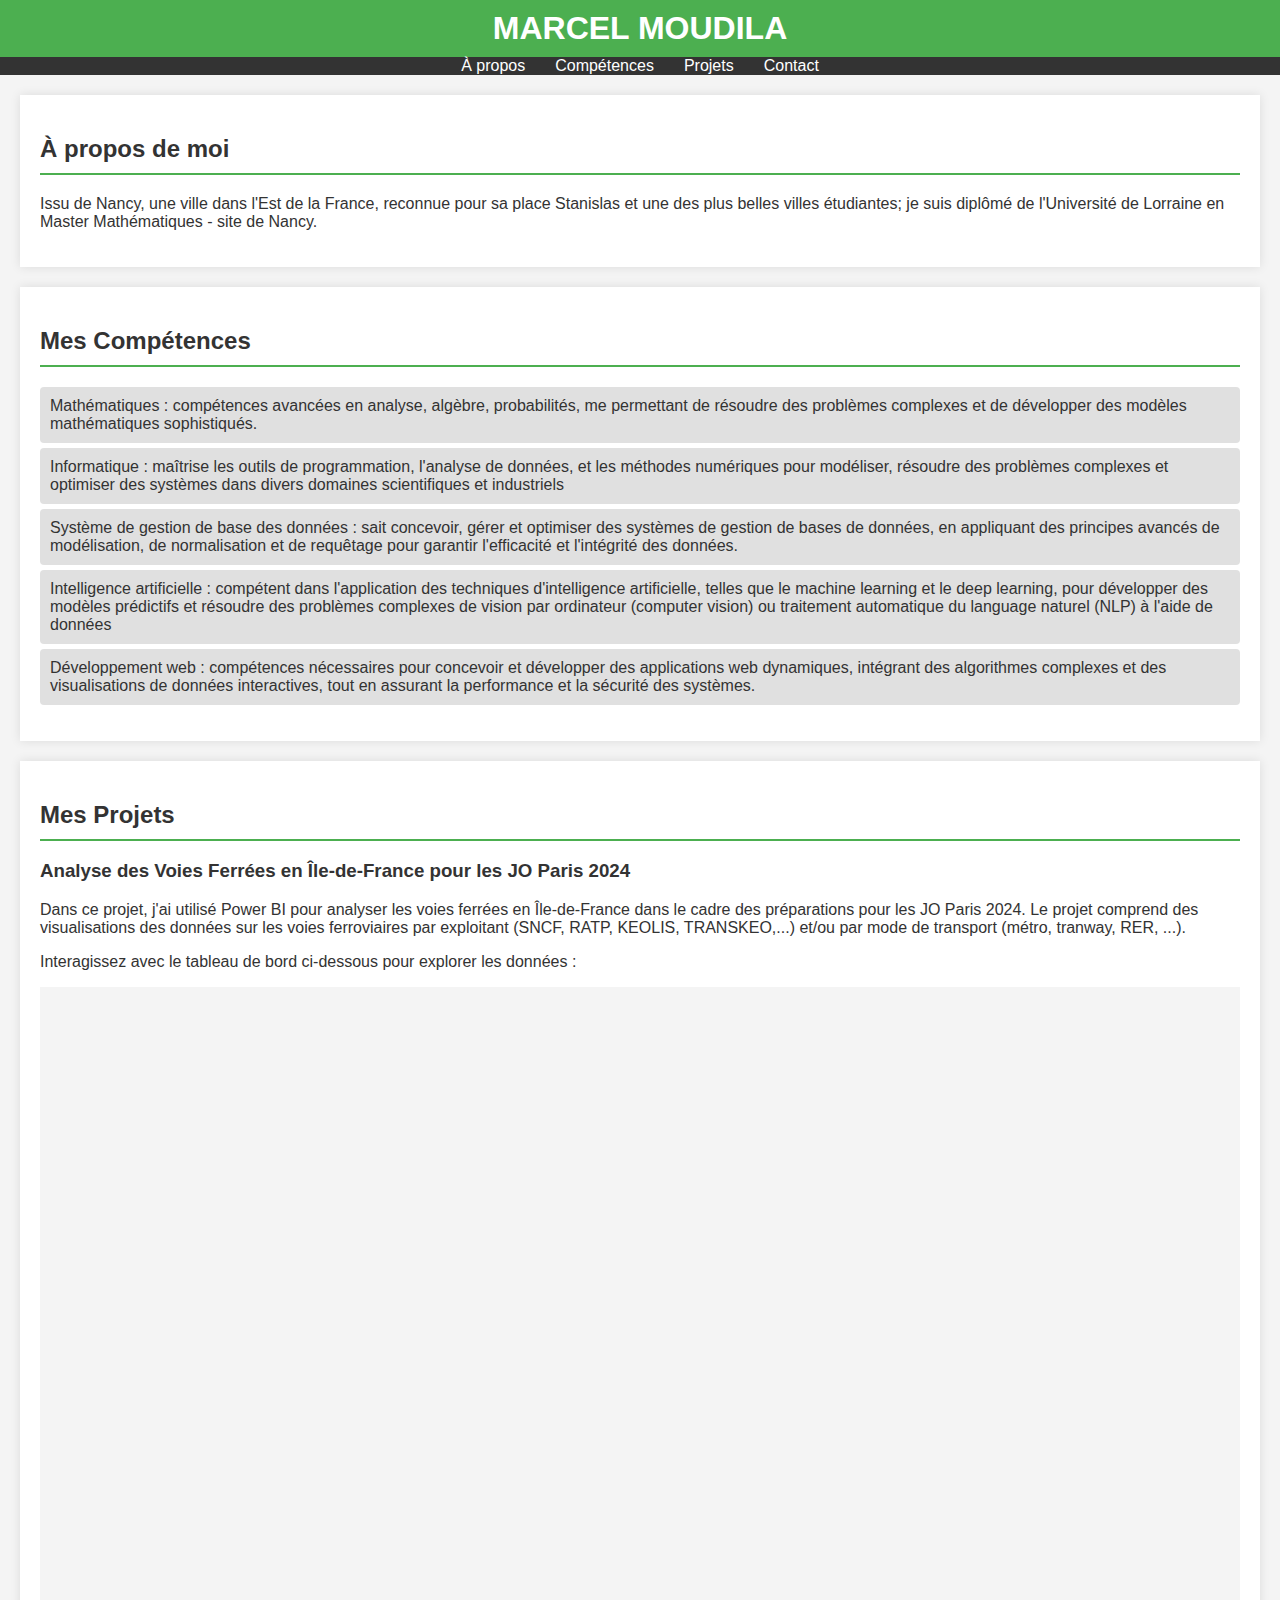
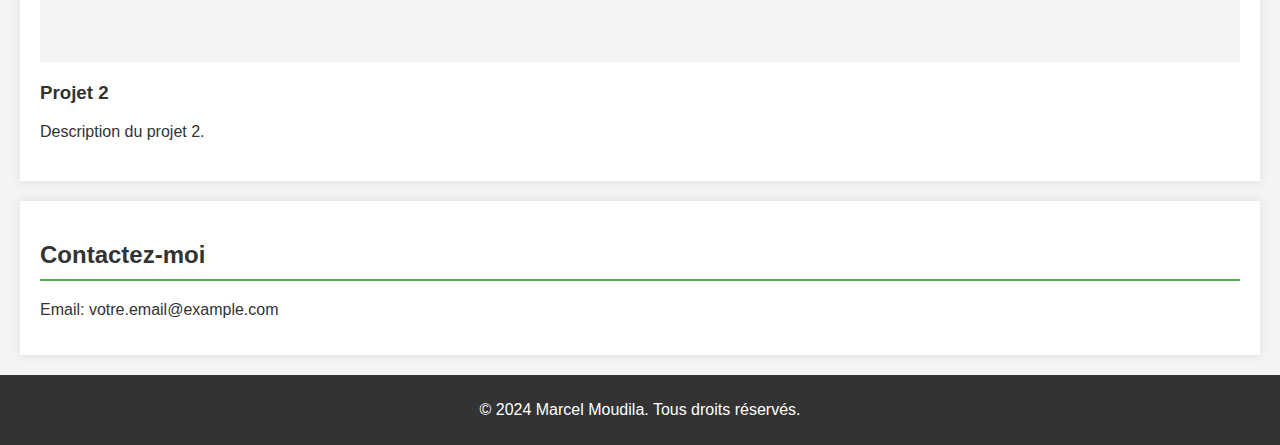
==== index.html @ 1984c1b3 "Mise à jour du fichier index.html avec les modifications" ====
<!DOCTYPE html>
<html lang="fr">
<head>
    <meta charset="UTF-8">
    <meta name="viewport" content="width=device-width, initial-scale=1.0">
    <title>Mon Portfolio</title>
    <link rel="stylesheet" href="css/styles.css">
</head>
<body>
    <header>
        <h1>MARCEL MOUDILA</h1>
    </header>
    <nav>
        <ul>
            <li><a href="#about">À propos</a></li>
            <li><a href="#skills">Compétences</a></li>
            <li><a href="#projects">Projets</a></li>
            <li><a href="#contact">Contact</a></li>
        </ul>
    </nav>
    <section id="about">
        <h2>À propos de moi</h2>
        <p>Issu de Nancy, une ville dans l'Est de la France, reconnue pour sa place Stanislas et une des plus belles villes étudiantes; je suis diplômé de l'Université de Lorraine en Master Mathématiques - site de Nancy.</p>
    </section>
    <section id="skills">
        <h2>Mes Compétences</h2>
        <ul>
            <li>Mathématiques : compétences avancées en analyse, algèbre, probabilités, me permettant de résoudre des problèmes complexes et de développer des modèles mathématiques sophistiqués.</li>
            <li>Informatique : maîtrise les outils de programmation, l'analyse de données, et les méthodes numériques pour modéliser, résoudre des problèmes complexes et optimiser des systèmes dans divers domaines scientifiques et industriels</li>
            <li>Système de gestion de base des données : sait concevoir, gérer et optimiser des systèmes de gestion de bases de données, en appliquant des principes avancés de modélisation, de normalisation et de requêtage pour garantir l'efficacité et l'intégrité des données.</li>
            <li>Intelligence artificielle : compétent dans l'application des techniques d'intelligence artificielle, telles que le machine learning et le deep learning, pour développer des modèles prédictifs et résoudre des problèmes complexes de vision par ordinateur (computer vision) ou traitement automatique du language naturel (NLP) à l'aide de données</li>
            <li>Développement web : compétences nécessaires pour concevoir et développer des applications web dynamiques, intégrant des algorithmes complexes et des visualisations de données interactives, tout en assurant la performance et la sécurité des systèmes.</li>
        </ul>
    </section>
    <section id="projects">
        <h2>Mes Projets</h2>
        <div class="project">
            <h3>Analyse des Voies Ferrées en Île-de-France pour les JO Paris 2024</h3>
            <p>Dans ce projet, j'ai utilisé Power BI pour analyser les voies ferrées en Île-de-France dans le cadre des préparations pour les JO Paris 2024. Le projet comprend des visualisations des données sur les voies ferroviaires par exploitant (SNCF, RATP, KEOLIS, TRANSKEO,...) et/ou par mode de transport (métro, tranway, RER, ...).</p>
            <p>Interagissez avec le tableau de bord ci-dessous pour explorer les données :</p>
            <!-- Intégration du tableau de bord Power BI -->
            <div class="responsive-iframe-container">
                <iframe title="testpowerbi" src="https://app.powerbi.com/view?r=eyJrIjoiZDFmNzhlZDMtZTI5Zi00YmIxLTlhODMtZTQ4ODY2OWY4YTljIiwidCI6IjE1ODcxNmNmLTQ2YjktNDhjYS04YzQ5LWM3YmI2N2U1NzVmMyIsImMiOjh9" frameborder="0" allowFullScreen="true"></iframe>
            </div>
        </div>
        <div class="project">
            <h3>Projet 2</h3>
            <p>Description du projet 2.</p>
        </div>
    </section>
    <section id="contact">
        <h2>Contactez-moi</h2>
        <p>Email: votre.email@example.com</p>
    </section>
    <footer>
        <p>&copy; 2024 Marcel Moudila. Tous droits réservés.</p>
    </footer>
    <script src="js/scripts.js"></script>
</body>
</html>
---- css/styles.css ----
/* styles.css */

/* Style global pour le corps de la page */
body {
    font-family: Arial, sans-serif;
    margin: 0;
    padding: 0;
    background-color: #f4f4f4;
    color: #333;
}

/* Style pour l'en-tête */
header {
    background-color: #4CAF50;
    color: white;
    padding: 10px 0;
    text-align: center;
}

header h1 {
    margin: 0;
}

/* Style pour la navigation */
nav {
    background-color: #333;
    color: white;
}

nav ul {
    list-style: none;
    padding: 0;
    margin: 0;
    display: flex;
    justify-content: center;
}

nav ul li {
    margin: 0 15px;
}

nav ul li a {
    color: white;
    text-decoration: none;
}

nav ul li a:hover {
    text-decoration: underline;
}

/* Style pour les sections */
section {
    padding: 20px;
    margin: 20px auto;
    background-color: white;
    max-width: 1200px;
    box-shadow: 0 0 10px rgba(0, 0, 0, 0.1);
}

section h2 {
    border-bottom: 2px solid #4CAF50;
    padding-bottom: 10px;
}

/* Style pour les projets */
.project {
    margin-bottom: 20px;
}

/* Style responsif pour les iframes */
.responsive-iframe-container {
    position: relative;
    padding-bottom: 56.25%; /* Ratio 16:9 */
    height: 0;
    overflow: hidden;
    max-width: 100%;
    background: #f4f4f4;
}

.responsive-iframe-container iframe {
    position: absolute;
    top: 0;
    left: 0;
    width: 100%;
    height: 100%;
    border: none;
    border-radius: 8px;
}

/* Style pour la liste des compétences */
#skills ul {
    list-style-type: none;
    padding: 0;
}

#skills ul li {
    background-color: #e0e0e0;
    margin: 5px 0;
    padding: 10px;
    border-radius: 4px;
}

/* Style pour le pied de page */
footer {
    text-align: center;
    padding: 10px 0;
    background-color: #333;
    color: white;
    position: relative;
    bottom: 0;
    width: 100%;
}
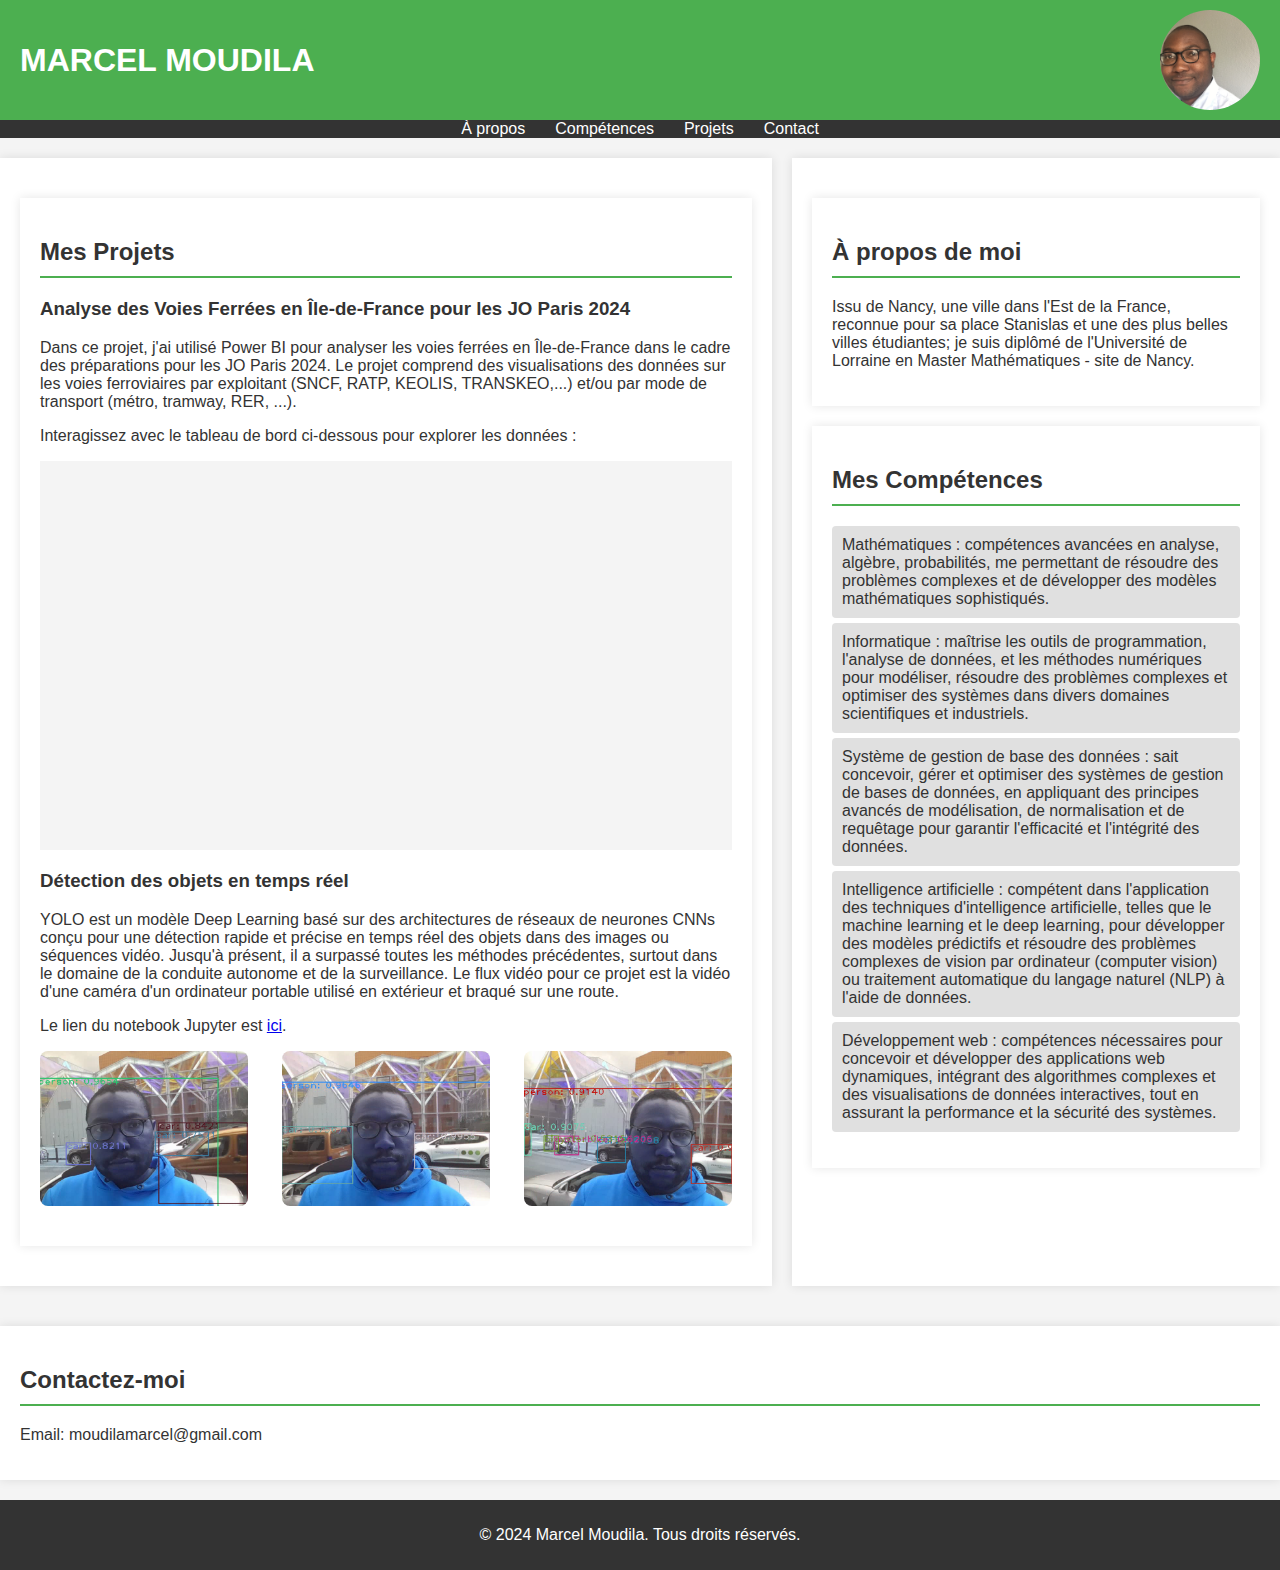
==== commit b620c6b8: "Mise à jour du fichier  avec les modifications" ====
--- a/index.html
+++ b/index.html
@@ -8,7 +8,10 @@
 </head>
 <body>
     <header>
-        <h1>MARCEL MOUDILA</h1>
+        <div class="header-content">
+            <h1>MARCEL MOUDILA</h1>
+            <img src="images/moi.jpeg" alt="Marcel Moudila" class="header-image">
+        </div>
     </header>
     <nav>
         <ul>
@@ -18,39 +21,50 @@
             <li><a href="#contact">Contact</a></li>
         </ul>
     </nav>
-    <section id="about">
-        <h2>À propos de moi</h2>
-        <p>Issu de Nancy, une ville dans l'Est de la France, reconnue pour sa place Stanislas et une des plus belles villes étudiantes; je suis diplômé de l'Université de Lorraine en Master Mathématiques - site de Nancy.</p>
-    </section>
-    <section id="skills">
-        <h2>Mes Compétences</h2>
-        <ul>
-            <li>Mathématiques : compétences avancées en analyse, algèbre, probabilités, me permettant de résoudre des problèmes complexes et de développer des modèles mathématiques sophistiqués.</li>
-            <li>Informatique : maîtrise les outils de programmation, l'analyse de données, et les méthodes numériques pour modéliser, résoudre des problèmes complexes et optimiser des systèmes dans divers domaines scientifiques et industriels</li>
-            <li>Système de gestion de base des données : sait concevoir, gérer et optimiser des systèmes de gestion de bases de données, en appliquant des principes avancés de modélisation, de normalisation et de requêtage pour garantir l'efficacité et l'intégrité des données.</li>
-            <li>Intelligence artificielle : compétent dans l'application des techniques d'intelligence artificielle, telles que le machine learning et le deep learning, pour développer des modèles prédictifs et résoudre des problèmes complexes de vision par ordinateur (computer vision) ou traitement automatique du language naturel (NLP) à l'aide de données</li>
-            <li>Développement web : compétences nécessaires pour concevoir et développer des applications web dynamiques, intégrant des algorithmes complexes et des visualisations de données interactives, tout en assurant la performance et la sécurité des systèmes.</li>
-        </ul>
-    </section>
-    <section id="projects">
-        <h2>Mes Projets</h2>
-        <div class="project">
-            <h3>Analyse des Voies Ferrées en Île-de-France pour les JO Paris 2024</h3>
-            <p>Dans ce projet, j'ai utilisé Power BI pour analyser les voies ferrées en Île-de-France dans le cadre des préparations pour les JO Paris 2024. Le projet comprend des visualisations des données sur les voies ferroviaires par exploitant (SNCF, RATP, KEOLIS, TRANSKEO,...) et/ou par mode de transport (métro, tranway, RER, ...).</p>
-            <p>Interagissez avec le tableau de bord ci-dessous pour explorer les données :</p>
-            <!-- Intégration du tableau de bord Power BI -->
-            <div class="responsive-iframe-container">
-                <iframe title="testpowerbi" src="https://app.powerbi.com/view?r=eyJrIjoiZDFmNzhlZDMtZTI5Zi00YmIxLTlhODMtZTQ4ODY2OWY4YTljIiwidCI6IjE1ODcxNmNmLTQ2YjktNDhjYS04YzQ5LWM3YmI2N2U1NzVmMyIsImMiOjh9" frameborder="0" allowFullScreen="true"></iframe>
-            </div>
-        </div>
-        <div class="project">
-            <h3>Projet 2</h3>
-            <p>Description du projet 2.</p>
-        </div>
-    </section>
+    <main>
+        <section class="left-side">
+            <section id="projects">
+                <h2>Mes Projets</h2>
+                <div class="project">
+                    <h3>Analyse des Voies Ferrées en Île-de-France pour les JO Paris 2024</h3>
+                    <p>Dans ce projet, j'ai utilisé Power BI pour analyser les voies ferrées en Île-de-France dans le cadre des préparations pour les JO Paris 2024. Le projet comprend des visualisations des données sur les voies ferroviaires par exploitant (SNCF, RATP, KEOLIS, TRANSKEO,...) et/ou par mode de transport (métro, tramway, RER, ...).</p>
+                    <p>Interagissez avec le tableau de bord ci-dessous pour explorer les données :</p>
+                    <div class="responsive-iframe-container">
+                        <iframe title="testpowerbi" src="https://app.powerbi.com/view?r=eyJrIjoiZDFmNzhlZDMtZTI5Zi00YmIxLTlhODMtZTQ4ODY2OWY4YTljIiwidCI6IjE1ODcxNmNmLTQ2YjktNDhjYS04YzQ5LWM3YmI2N2U1NzVmMyIsImMiOjh9" frameborder="0" allowFullScreen="true"></iframe>
+                    </div>
+                </div>
+                <div class="project">
+                    <h3>Détection des objets en temps réel</h3>
+                    <p>YOLO est un modèle Deep Learning basé sur des architectures de réseaux de neurones CNNs conçu pour une détection rapide et précise en temps réel des objets dans des images ou séquences vidéo. Jusqu'à présent, il a surpassé toutes les méthodes précédentes, surtout dans le domaine de la conduite autonome et de la surveillance. Le flux vidéo pour ce projet est la vidéo d'une caméra d'un ordinateur portable utilisé en extérieur et braqué sur une route.</p>
+                    <p>Le lien du notebook Jupyter est <a href="https://github.com/marcel-moudila/machine-learning_deep-learning/blob/main/notebook3.ipynb" target="_blank">ici</a>.</p>
+                    <div class="project-images">
+                        <img src="images/yolo3.png" alt="YOLO image 3">
+                        <img src="images/yolo2.png" alt="YOLO image 2">
+                        <img src="images/yolo1.png" alt="YOLO image 1">
+                    </div>
+                </div>
+            </section>
+        </section>
+        <section class="right-side">
+            <section id="about">
+                <h2>À propos de moi</h2>
+                <p>Issu de Nancy, une ville dans l'Est de la France, reconnue pour sa place Stanislas et une des plus belles villes étudiantes; je suis diplômé de l'Université de Lorraine en Master Mathématiques - site de Nancy.</p>
+            </section>
+            <section id="skills">
+                <h2>Mes Compétences</h2>
+                <ul>
+                    <li>Mathématiques : compétences avancées en analyse, algèbre, probabilités, me permettant de résoudre des problèmes complexes et de développer des modèles mathématiques sophistiqués.</li>
+                    <li>Informatique : maîtrise les outils de programmation, l'analyse de données, et les méthodes numériques pour modéliser, résoudre des problèmes complexes et optimiser des systèmes dans divers domaines scientifiques et industriels.</li>
+                    <li>Système de gestion de base des données : sait concevoir, gérer et optimiser des systèmes de gestion de bases de données, en appliquant des principes avancés de modélisation, de normalisation et de requêtage pour garantir l'efficacité et l'intégrité des données.</li>
+                    <li>Intelligence artificielle : compétent dans l'application des techniques d'intelligence artificielle, telles que le machine learning et le deep learning, pour développer des modèles prédictifs et résoudre des problèmes complexes de vision par ordinateur (computer vision) ou traitement automatique du langage naturel (NLP) à l'aide de données.</li>
+                    <li>Développement web : compétences nécessaires pour concevoir et développer des applications web dynamiques, intégrant des algorithmes complexes et des visualisations de données interactives, tout en assurant la performance et la sécurité des systèmes.</li>
+                </ul>
+            </section>
+        </section>
+    </main>
     <section id="contact">
         <h2>Contactez-moi</h2>
-        <p>Email: votre.email@example.com</p>
+        <p>Email: moudilamarcel@gmail.com</p>
     </section>
     <footer>
         <p>&copy; 2024 Marcel Moudila. Tous droits réservés.</p>
--- a/css/styles.css
+++ b/css/styles.css
@@ -13,12 +13,26 @@
 header {
     background-color: #4CAF50;
     color: white;
-    padding: 10px 0;
-    text-align: center;
+    padding: 10px 20px;
+    position: relative; /* Pour positionner l'image */
+    overflow: hidden; /* Pour éviter que l'image dépasse */
+}
+
+header .header-content {
+    display: flex;
+    align-items: center;
+    justify-content: space-between; /* Aligne le texte et l'image */
 }
 
 header h1 {
     margin: 0;
+}
+
+/* Style pour l'image en haut à droite */
+.header-image {
+    width: 100px; /* Ajustez la taille selon vos besoins */
+    height: auto; /* Conserve le ratio d'aspect */
+    border-radius: 50%; /* Rend l'image ronde */
 }
 
 /* Style pour la navigation */
@@ -48,12 +62,33 @@
     text-decoration: underline;
 }
 
+/* Style pour les sections principales */
+main {
+    display: flex;
+    justify-content: space-between;
+    flex-wrap: wrap;
+    gap: 20px;
+}
+
+/* Style pour la partie gauche (Projets) */
+.left-side {
+    flex: 1;
+    padding: 20px;
+    max-width: 60%;
+}
+
+/* Style pour la partie droite (À propos et Compétences) */
+.right-side {
+    flex: 1;
+    padding: 20px;
+    max-width: 35%;
+}
+
 /* Style pour les sections */
 section {
     padding: 20px;
     margin: 20px auto;
     background-color: white;
-    max-width: 1200px;
     box-shadow: 0 0 10px rgba(0, 0, 0, 0.1);
 }
 
@@ -87,6 +122,20 @@
     border-radius: 8px;
 }
 
+/* Style pour les images des projets */
+.project-images {
+    display: flex;
+    justify-content: space-between; /* Éspace les images uniformément */
+    flex-wrap: wrap; /* Permet de passer à la ligne suivante si nécessaire */
+    gap: 10px; /* Espacement entre les images */
+}
+
+.project-images img {
+    max-width: 30%; /* Ajuste la largeur maximale des images */
+    height: auto; /* Conserve le ratio d'aspect */
+    border-radius: 8px; /* Bords arrondis des images */
+}
+
 /* Style pour la liste des compétences */
 #skills ul {
     list-style-type: none;
@@ -100,6 +149,41 @@
     border-radius: 4px;
 }
 
+/* Style pour le formulaire de contact */
+form {
+    display: flex;
+    flex-direction: column;
+}
+
+form div {
+    margin-bottom: 10px;
+}
+
+form label {
+    display: block;
+    margin-bottom: 5px;
+}
+
+form input, form textarea {
+    width: 100%;
+    padding: 8px;
+    border: 1px solid #ccc;
+    border-radius: 4px;
+}
+
+form button {
+    background-color: #4CAF50;
+    color: white;
+    border: none;
+    padding: 10px 15px;
+    border-radius: 4px;
+    cursor: pointer;
+}
+
+form button:hover {
+    background-color: #45a049;
+}
+
 /* Style pour le pied de page */
 footer {
     text-align: center;
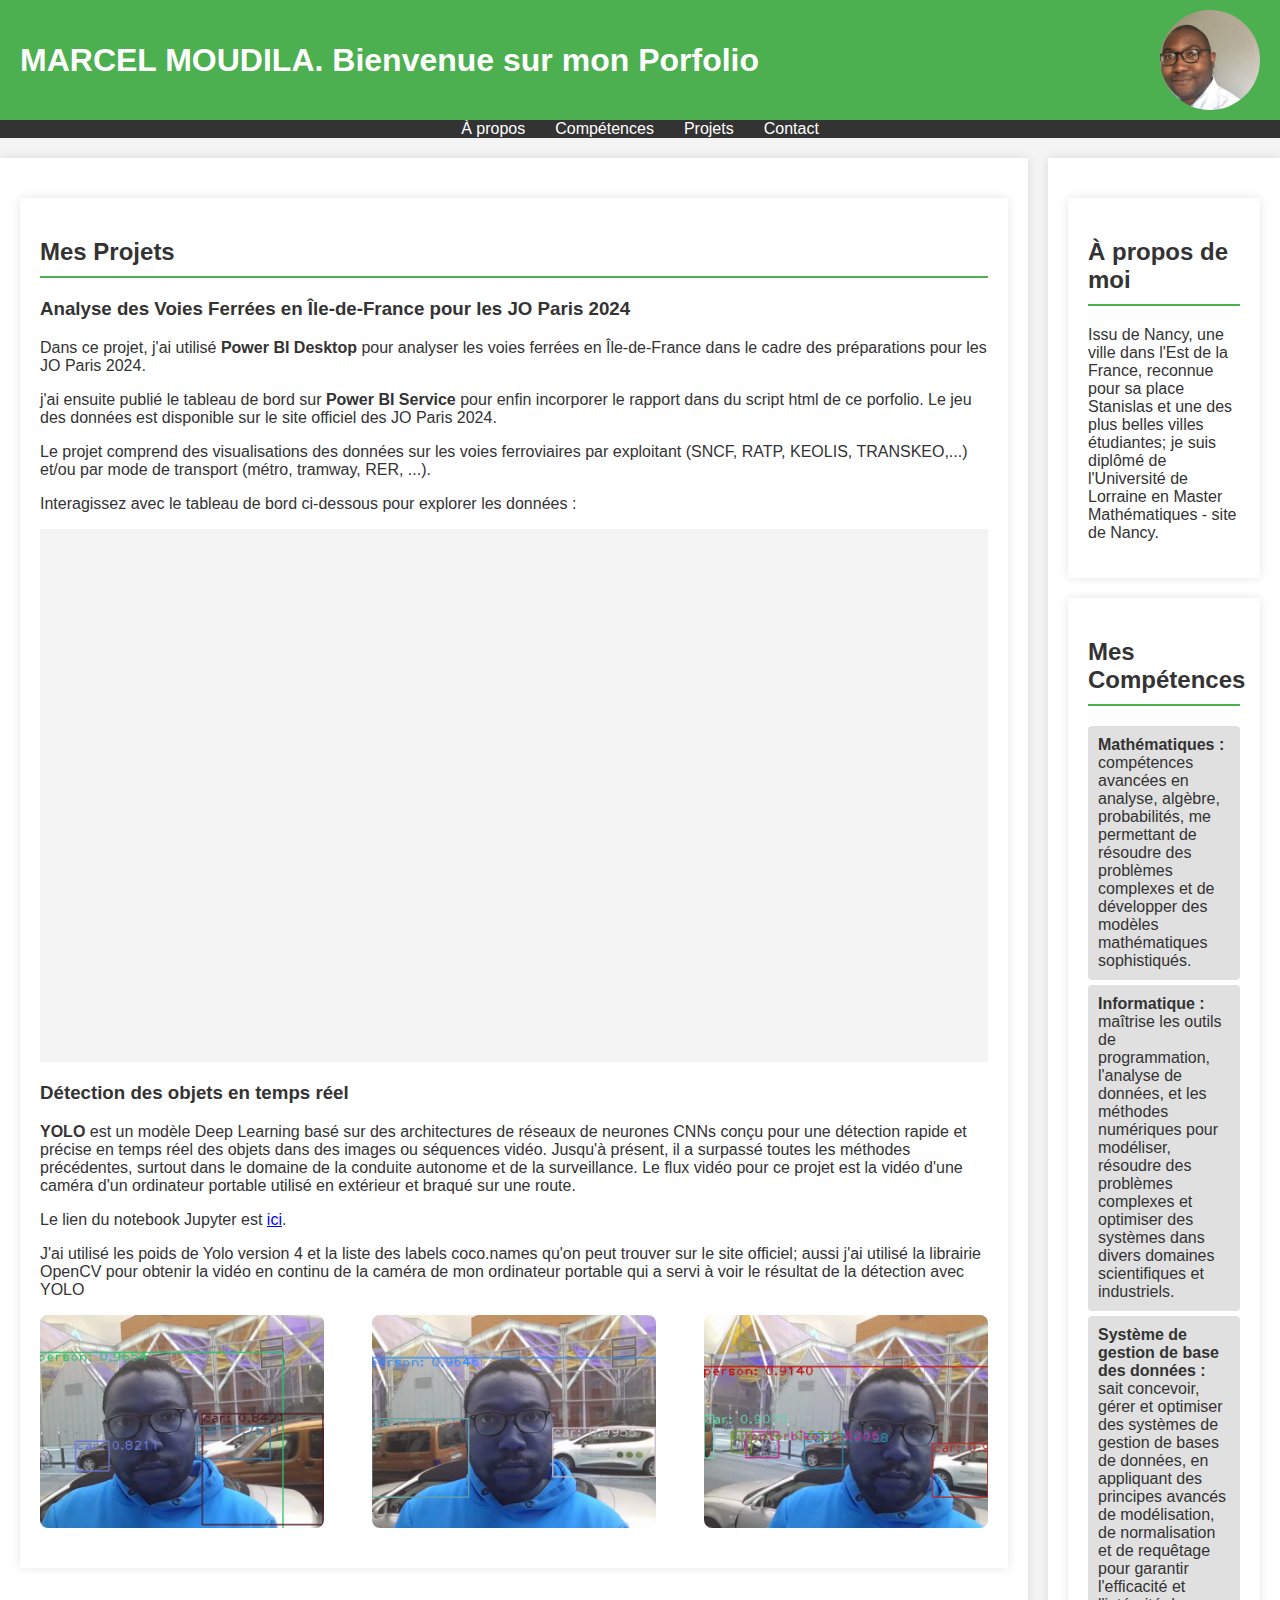
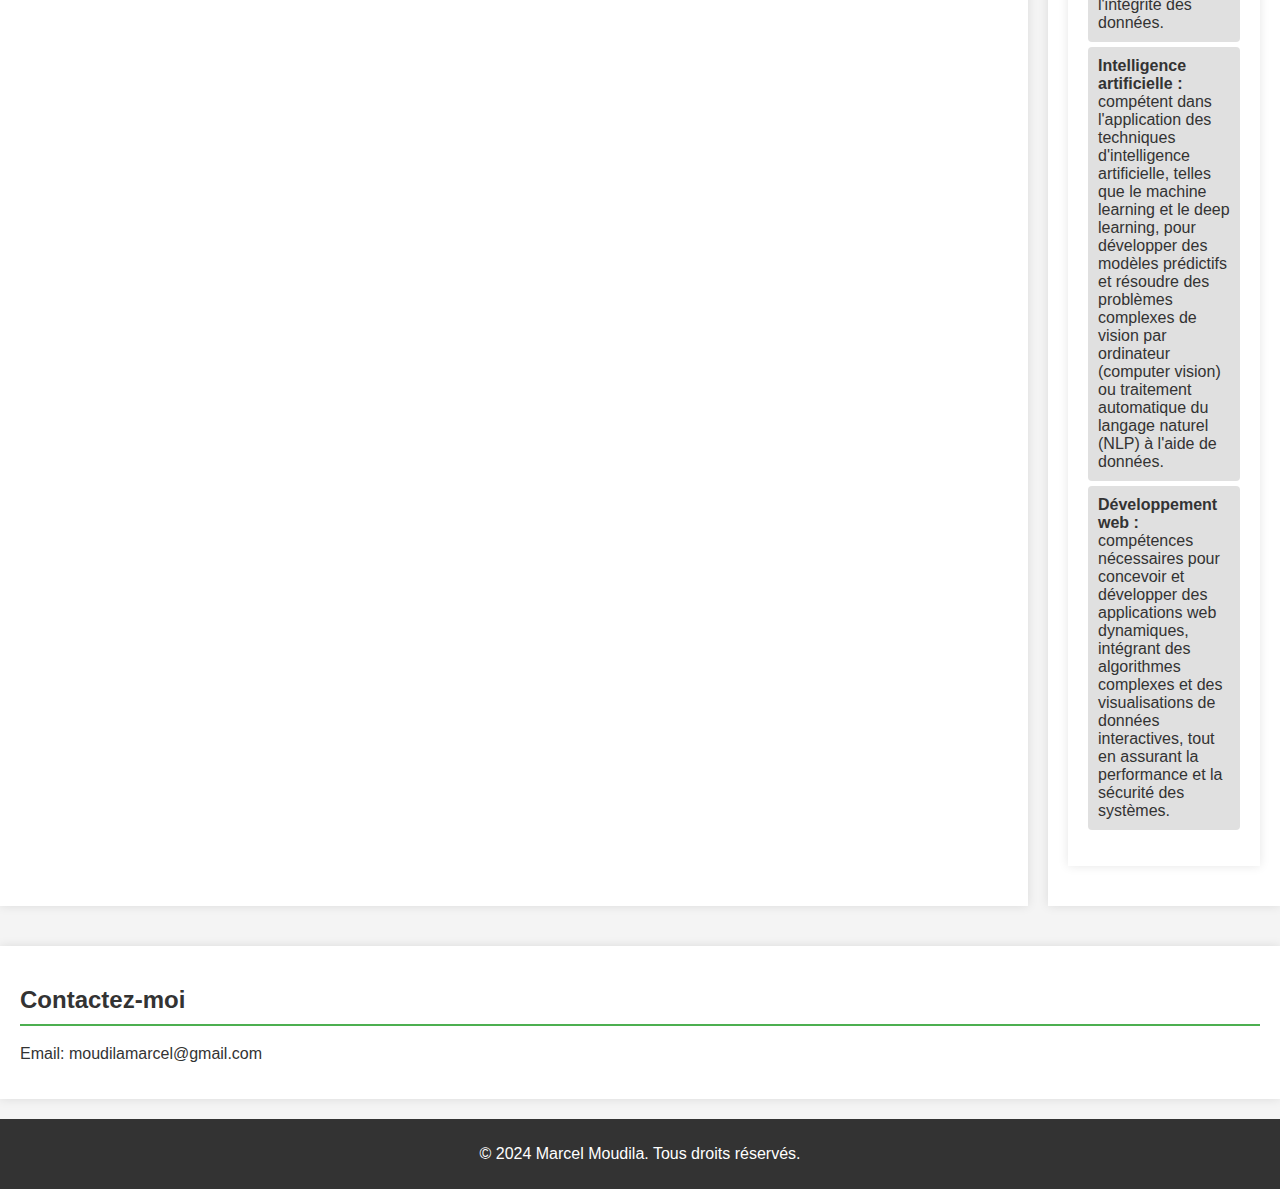
==== commit da090ac5: "Mise à jour des fichiers html et css  avec les modifications" ====
--- a/index.html
+++ b/index.html
@@ -9,7 +9,7 @@
 <body>
     <header>
         <div class="header-content">
-            <h1>MARCEL MOUDILA</h1>
+            <h1>MARCEL MOUDILA. Bienvenue sur mon Porfolio</h1>
             <img src="images/moi.jpeg" alt="Marcel Moudila" class="header-image">
         </div>
     </header>
@@ -27,7 +27,9 @@
                 <h2>Mes Projets</h2>
                 <div class="project">
                     <h3>Analyse des Voies Ferrées en Île-de-France pour les JO Paris 2024</h3>
-                    <p>Dans ce projet, j'ai utilisé Power BI pour analyser les voies ferrées en Île-de-France dans le cadre des préparations pour les JO Paris 2024. Le projet comprend des visualisations des données sur les voies ferroviaires par exploitant (SNCF, RATP, KEOLIS, TRANSKEO,...) et/ou par mode de transport (métro, tramway, RER, ...).</p>
+                    <p>Dans ce projet, j'ai utilisé <strong> Power BI Desktop</strong> pour analyser les voies ferrées en Île-de-France dans le cadre des préparations pour les JO Paris 2024.</p>
+                    <p>j'ai ensuite publié le tableau de bord sur <strong> Power BI Service </strong> pour enfin incorporer le rapport dans du script html de ce porfolio. Le jeu des données est disponible sur le site officiel des JO Paris 2024.</p> 
+                    <p>Le projet comprend des visualisations des données sur les voies ferroviaires par exploitant (SNCF, RATP, KEOLIS, TRANSKEO,...) et/ou par mode de transport (métro, tramway, RER, ...).</p>
                     <p>Interagissez avec le tableau de bord ci-dessous pour explorer les données :</p>
                     <div class="responsive-iframe-container">
                         <iframe title="testpowerbi" src="https://app.powerbi.com/view?r=eyJrIjoiZDFmNzhlZDMtZTI5Zi00YmIxLTlhODMtZTQ4ODY2OWY4YTljIiwidCI6IjE1ODcxNmNmLTQ2YjktNDhjYS04YzQ5LWM3YmI2N2U1NzVmMyIsImMiOjh9" frameborder="0" allowFullScreen="true"></iframe>
@@ -35,8 +37,9 @@
                 </div>
                 <div class="project">
                     <h3>Détection des objets en temps réel</h3>
-                    <p>YOLO est un modèle Deep Learning basé sur des architectures de réseaux de neurones CNNs conçu pour une détection rapide et précise en temps réel des objets dans des images ou séquences vidéo. Jusqu'à présent, il a surpassé toutes les méthodes précédentes, surtout dans le domaine de la conduite autonome et de la surveillance. Le flux vidéo pour ce projet est la vidéo d'une caméra d'un ordinateur portable utilisé en extérieur et braqué sur une route.</p>
+                    <p> <strong>YOLO</strong> est un modèle Deep Learning basé sur des architectures de réseaux de neurones CNNs conçu pour une détection rapide et précise en temps réel des objets dans des images ou séquences vidéo. Jusqu'à présent, il a surpassé toutes les méthodes précédentes, surtout dans le domaine de la conduite autonome et de la surveillance. Le flux vidéo pour ce projet est la vidéo d'une caméra d'un ordinateur portable utilisé en extérieur et braqué sur une route.</p>
                     <p>Le lien du notebook Jupyter est <a href="https://github.com/marcel-moudila/machine-learning_deep-learning/blob/main/notebook3.ipynb" target="_blank">ici</a>.</p>
+                    <p> J'ai utilisé les poids de Yolo version 4 et la liste des labels coco.names qu'on peut trouver sur le site officiel; aussi j'ai utilisé la librairie OpenCV pour obtenir la vidéo en continu de la caméra de mon ordinateur portable qui a servi à voir le résultat de la détection avec YOLO </p>
                     <div class="project-images">
                         <img src="images/yolo3.png" alt="YOLO image 3">
                         <img src="images/yolo2.png" alt="YOLO image 2">
@@ -53,11 +56,11 @@
             <section id="skills">
                 <h2>Mes Compétences</h2>
                 <ul>
-                    <li>Mathématiques : compétences avancées en analyse, algèbre, probabilités, me permettant de résoudre des problèmes complexes et de développer des modèles mathématiques sophistiqués.</li>
-                    <li>Informatique : maîtrise les outils de programmation, l'analyse de données, et les méthodes numériques pour modéliser, résoudre des problèmes complexes et optimiser des systèmes dans divers domaines scientifiques et industriels.</li>
-                    <li>Système de gestion de base des données : sait concevoir, gérer et optimiser des systèmes de gestion de bases de données, en appliquant des principes avancés de modélisation, de normalisation et de requêtage pour garantir l'efficacité et l'intégrité des données.</li>
-                    <li>Intelligence artificielle : compétent dans l'application des techniques d'intelligence artificielle, telles que le machine learning et le deep learning, pour développer des modèles prédictifs et résoudre des problèmes complexes de vision par ordinateur (computer vision) ou traitement automatique du langage naturel (NLP) à l'aide de données.</li>
-                    <li>Développement web : compétences nécessaires pour concevoir et développer des applications web dynamiques, intégrant des algorithmes complexes et des visualisations de données interactives, tout en assurant la performance et la sécurité des systèmes.</li>
+                    <li><strong>Mathématiques :</strong> compétences avancées en analyse, algèbre, probabilités, me permettant de résoudre des problèmes complexes et de développer des modèles mathématiques sophistiqués.</li>
+                    <li><strong>Informatique :</strong> maîtrise les outils de programmation, l'analyse de données, et les méthodes numériques pour modéliser, résoudre des problèmes complexes et optimiser des systèmes dans divers domaines scientifiques et industriels.</li>
+                    <li><strong>Système de gestion de base des données :</strong> sait concevoir, gérer et optimiser des systèmes de gestion de bases de données, en appliquant des principes avancés de modélisation, de normalisation et de requêtage pour garantir l'efficacité et l'intégrité des données.</li>
+                    <li><strong>Intelligence artificielle :</strong> compétent dans l'application des techniques d'intelligence artificielle, telles que le machine learning et le deep learning, pour développer des modèles prédictifs et résoudre des problèmes complexes de vision par ordinateur (computer vision) ou traitement automatique du langage naturel (NLP) à l'aide de données.</li>
+                    <li><strong>Développement web :</strong> compétences nécessaires pour concevoir et développer des applications web dynamiques, intégrant des algorithmes complexes et des visualisations de données interactives, tout en assurant la performance et la sécurité des systèmes.</li>
                 </ul>
             </section>
         </section>
--- a/css/styles.css
+++ b/css/styles.css
@@ -11,6 +11,7 @@
 
 /* Style pour l'en-tête */
 header {
+    position: fixed; /* Fixe l'entête en haut de la page */
     background-color: #4CAF50;
     color: white;
     padding: 10px 20px;
@@ -74,14 +75,14 @@
 .left-side {
     flex: 1;
     padding: 20px;
-    max-width: 60%;
+    max-width: 80%;
 }
 
 /* Style pour la partie droite (À propos et Compétences) */
 .right-side {
     flex: 1;
     padding: 20px;
-    max-width: 35%;
+    max-width: 15%;
 }
 
 /* Style pour les sections */
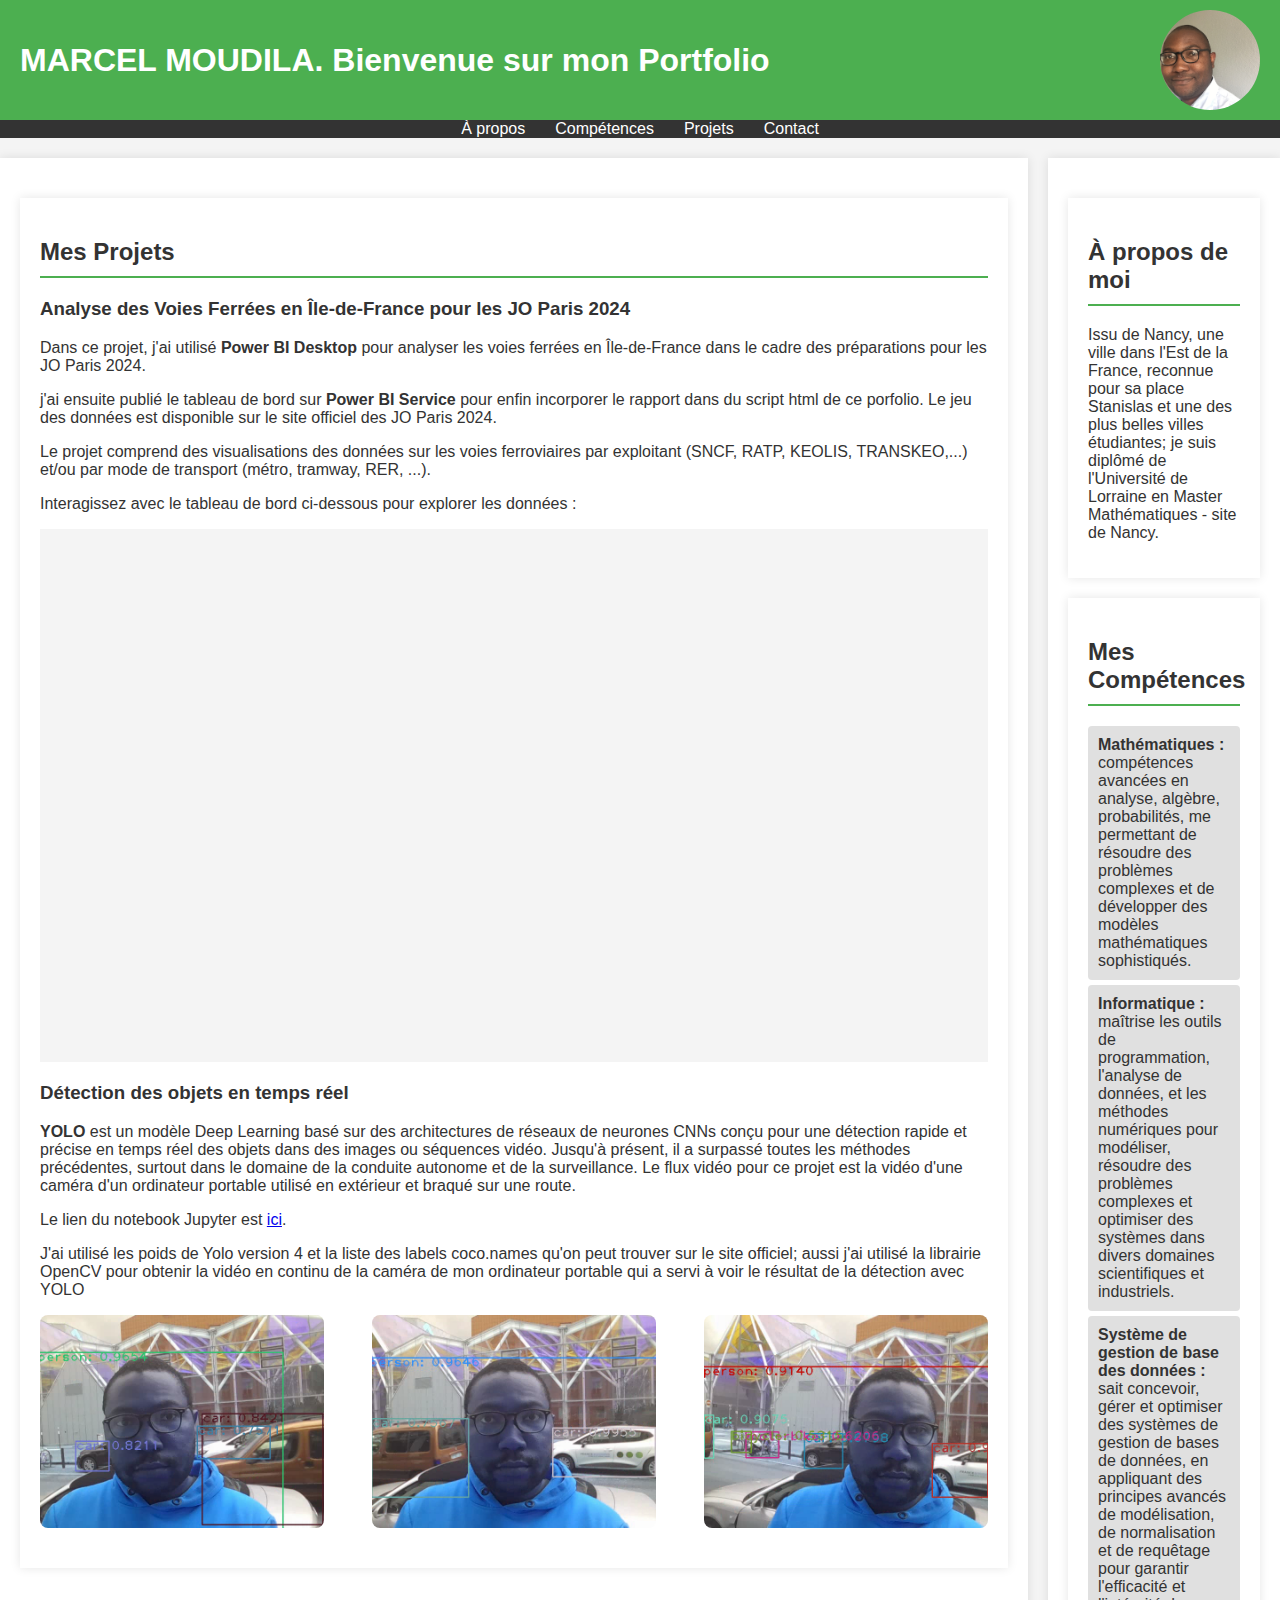
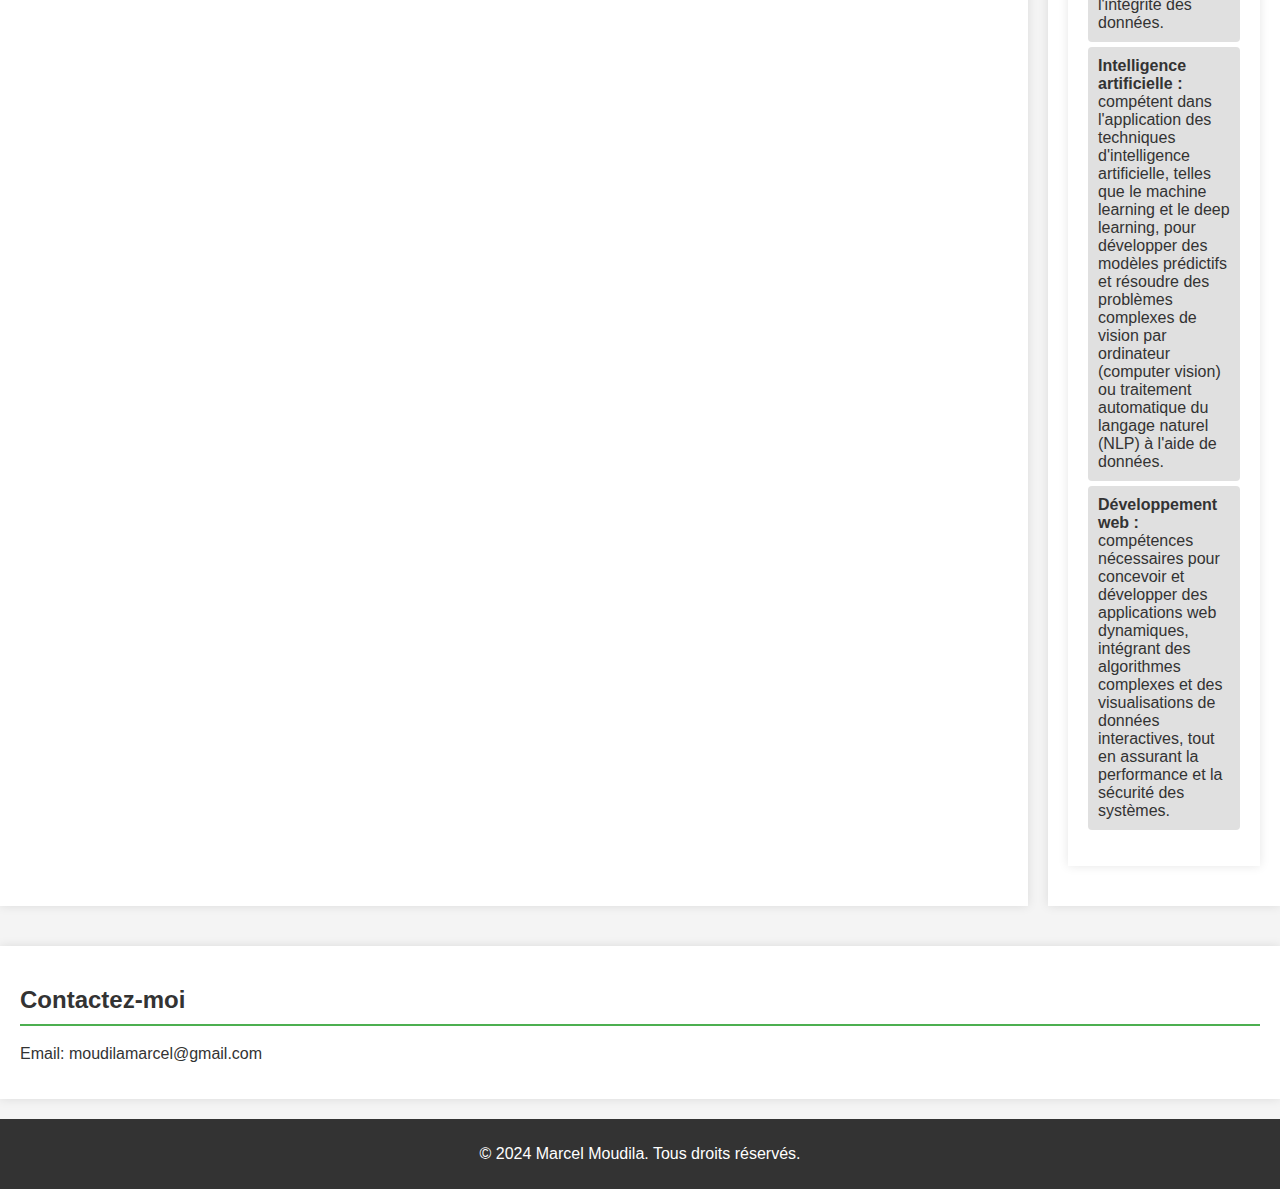
==== commit 297a8461: "Mise à jour du fichier html avec les modifications" ====
--- a/index.html
+++ b/index.html
@@ -9,7 +9,7 @@
 <body>
     <header>
         <div class="header-content">
-            <h1>MARCEL MOUDILA. Bienvenue sur mon Porfolio</h1>
+            <h1>MARCEL MOUDILA. Bienvenue sur mon Portfolio</h1>
             <img src="images/moi.jpeg" alt="Marcel Moudila" class="header-image">
         </div>
     </header>
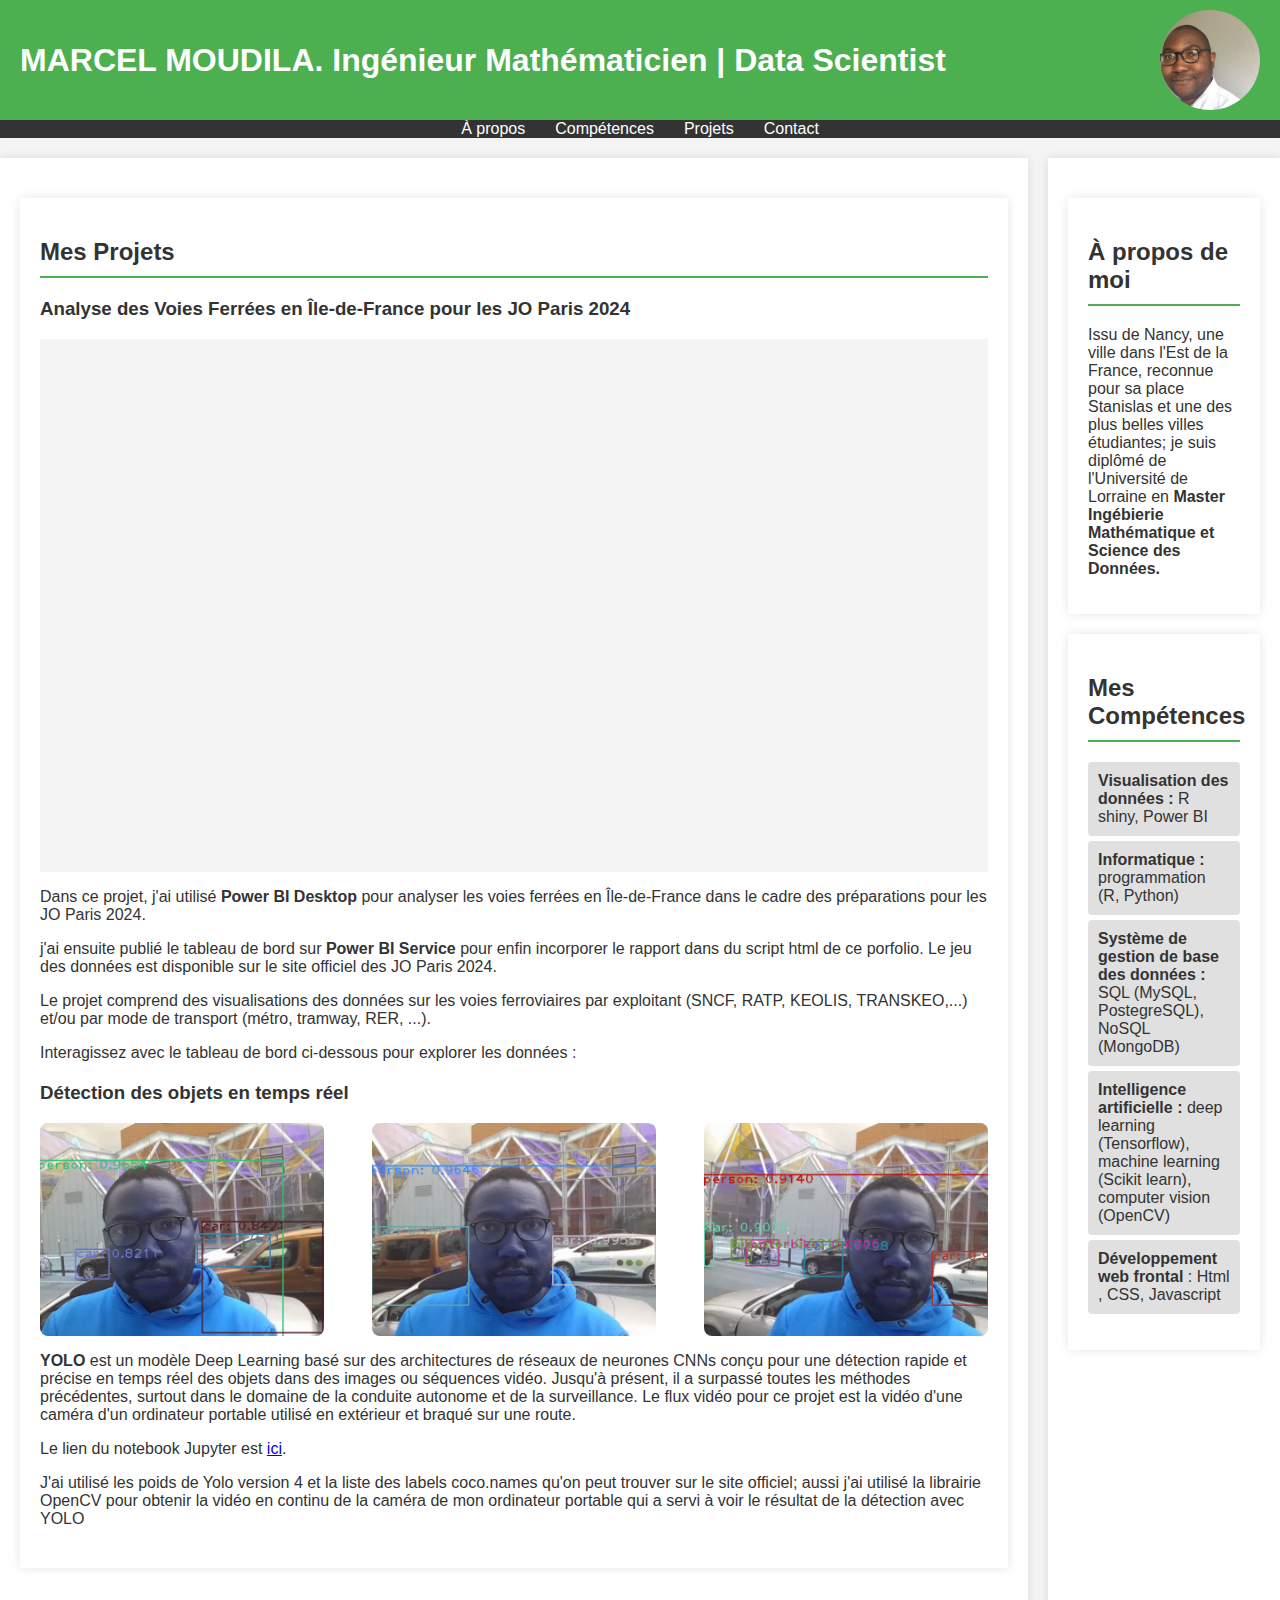
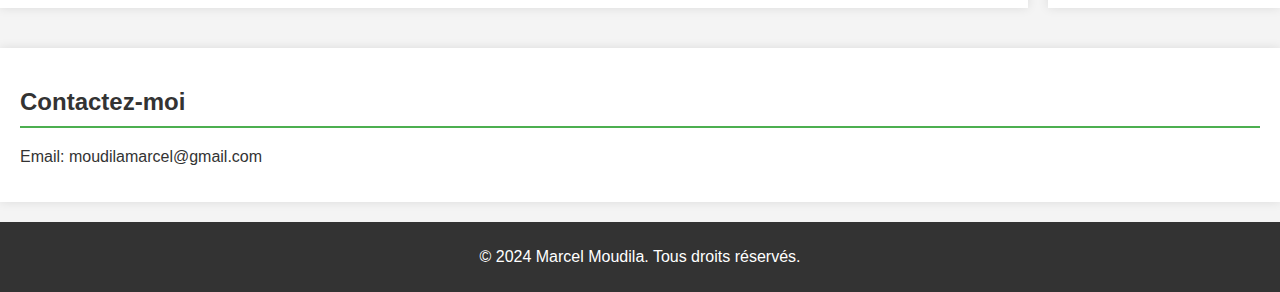
==== commit 3febadcc: "Mise à jour du fichier html avec les modifications" ====
--- a/index.html
+++ b/index.html
@@ -9,7 +9,7 @@
 <body>
     <header>
         <div class="header-content">
-            <h1>MARCEL MOUDILA. Bienvenue sur mon Portfolio</h1>
+            <h1>MARCEL MOUDILA. Ingénieur Mathématicien | Data Scientist</h1>
             <img src="images/moi.jpeg" alt="Marcel Moudila" class="header-image">
         </div>
     </header>
@@ -27,40 +27,42 @@
                 <h2>Mes Projets</h2>
                 <div class="project">
                     <h3>Analyse des Voies Ferrées en Île-de-France pour les JO Paris 2024</h3>
+                    <div class="responsive-iframe-container">
+                        <iframe title="testpowerbi" src="https://app.powerbi.com/view?r=eyJrIjoiZDFmNzhlZDMtZTI5Zi00YmIxLTlhODMtZTQ4ODY2OWY4YTljIiwidCI6IjE1ODcxNmNmLTQ2YjktNDhjYS04YzQ5LWM3YmI2N2U1NzVmMyIsImMiOjh9" frameborder="0" allowFullScreen="true"></iframe>
+                    </div>
                     <p>Dans ce projet, j'ai utilisé <strong> Power BI Desktop</strong> pour analyser les voies ferrées en Île-de-France dans le cadre des préparations pour les JO Paris 2024.</p>
                     <p>j'ai ensuite publié le tableau de bord sur <strong> Power BI Service </strong> pour enfin incorporer le rapport dans du script html de ce porfolio. Le jeu des données est disponible sur le site officiel des JO Paris 2024.</p> 
                     <p>Le projet comprend des visualisations des données sur les voies ferroviaires par exploitant (SNCF, RATP, KEOLIS, TRANSKEO,...) et/ou par mode de transport (métro, tramway, RER, ...).</p>
                     <p>Interagissez avec le tableau de bord ci-dessous pour explorer les données :</p>
-                    <div class="responsive-iframe-container">
-                        <iframe title="testpowerbi" src="https://app.powerbi.com/view?r=eyJrIjoiZDFmNzhlZDMtZTI5Zi00YmIxLTlhODMtZTQ4ODY2OWY4YTljIiwidCI6IjE1ODcxNmNmLTQ2YjktNDhjYS04YzQ5LWM3YmI2N2U1NzVmMyIsImMiOjh9" frameborder="0" allowFullScreen="true"></iframe>
-                    </div>
+                    
                 </div>
                 <div class="project">
                     <h3>Détection des objets en temps réel</h3>
-                    <p> <strong>YOLO</strong> est un modèle Deep Learning basé sur des architectures de réseaux de neurones CNNs conçu pour une détection rapide et précise en temps réel des objets dans des images ou séquences vidéo. Jusqu'à présent, il a surpassé toutes les méthodes précédentes, surtout dans le domaine de la conduite autonome et de la surveillance. Le flux vidéo pour ce projet est la vidéo d'une caméra d'un ordinateur portable utilisé en extérieur et braqué sur une route.</p>
-                    <p>Le lien du notebook Jupyter est <a href="https://github.com/marcel-moudila/machine-learning_deep-learning/blob/main/notebook3.ipynb" target="_blank">ici</a>.</p>
-                    <p> J'ai utilisé les poids de Yolo version 4 et la liste des labels coco.names qu'on peut trouver sur le site officiel; aussi j'ai utilisé la librairie OpenCV pour obtenir la vidéo en continu de la caméra de mon ordinateur portable qui a servi à voir le résultat de la détection avec YOLO </p>
                     <div class="project-images">
                         <img src="images/yolo3.png" alt="YOLO image 3">
                         <img src="images/yolo2.png" alt="YOLO image 2">
                         <img src="images/yolo1.png" alt="YOLO image 1">
                     </div>
+                    <p> <strong>YOLO</strong> est un modèle Deep Learning basé sur des architectures de réseaux de neurones CNNs conçu pour une détection rapide et précise en temps réel des objets dans des images ou séquences vidéo. Jusqu'à présent, il a surpassé toutes les méthodes précédentes, surtout dans le domaine de la conduite autonome et de la surveillance. Le flux vidéo pour ce projet est la vidéo d'une caméra d'un ordinateur portable utilisé en extérieur et braqué sur une route.</p>
+                    <p>Le lien du notebook Jupyter est <a href="https://github.com/marcel-moudila/machine-learning_deep-learning/blob/main/notebook3.ipynb" target="_blank">ici</a>.</p>
+                    <p> J'ai utilisé les poids de Yolo version 4 et la liste des labels coco.names qu'on peut trouver sur le site officiel; aussi j'ai utilisé la librairie OpenCV pour obtenir la vidéo en continu de la caméra de mon ordinateur portable qui a servi à voir le résultat de la détection avec YOLO </p>
+                    
                 </div>
             </section>
         </section>
         <section class="right-side">
             <section id="about">
                 <h2>À propos de moi</h2>
-                <p>Issu de Nancy, une ville dans l'Est de la France, reconnue pour sa place Stanislas et une des plus belles villes étudiantes; je suis diplômé de l'Université de Lorraine en Master Mathématiques - site de Nancy.</p>
+                <p>Issu de Nancy, une ville dans l'Est de la France, reconnue pour sa place Stanislas et une des plus belles villes étudiantes; je suis diplômé de l'Université de Lorraine en <strong>Master Ingébierie Mathématique et Science des Données.</strong></p>
             </section>
             <section id="skills">
                 <h2>Mes Compétences</h2>
                 <ul>
-                    <li><strong>Mathématiques :</strong> compétences avancées en analyse, algèbre, probabilités, me permettant de résoudre des problèmes complexes et de développer des modèles mathématiques sophistiqués.</li>
-                    <li><strong>Informatique :</strong> maîtrise les outils de programmation, l'analyse de données, et les méthodes numériques pour modéliser, résoudre des problèmes complexes et optimiser des systèmes dans divers domaines scientifiques et industriels.</li>
-                    <li><strong>Système de gestion de base des données :</strong> sait concevoir, gérer et optimiser des systèmes de gestion de bases de données, en appliquant des principes avancés de modélisation, de normalisation et de requêtage pour garantir l'efficacité et l'intégrité des données.</li>
-                    <li><strong>Intelligence artificielle :</strong> compétent dans l'application des techniques d'intelligence artificielle, telles que le machine learning et le deep learning, pour développer des modèles prédictifs et résoudre des problèmes complexes de vision par ordinateur (computer vision) ou traitement automatique du langage naturel (NLP) à l'aide de données.</li>
-                    <li><strong>Développement web :</strong> compétences nécessaires pour concevoir et développer des applications web dynamiques, intégrant des algorithmes complexes et des visualisations de données interactives, tout en assurant la performance et la sécurité des systèmes.</li>
+                    <li><strong>Visualisation des données  : </strong> R shiny, Power BI  </li>
+                    <li><strong>Informatique : </strong> programmation (R, Python) </li>
+                    <li><strong>Système de gestion de base des données : </strong> SQL (MySQL, PostegreSQL), NoSQL (MongoDB) </li>
+                    <li><strong>Intelligence artificielle : </strong> deep learning (Tensorflow), machine learning (Scikit learn), computer vision (OpenCV) </li>
+                    <li><strong>Développement web frontal</strong> : Html , CSS, Javascript </li>
                 </ul>
             </section>
         </section>
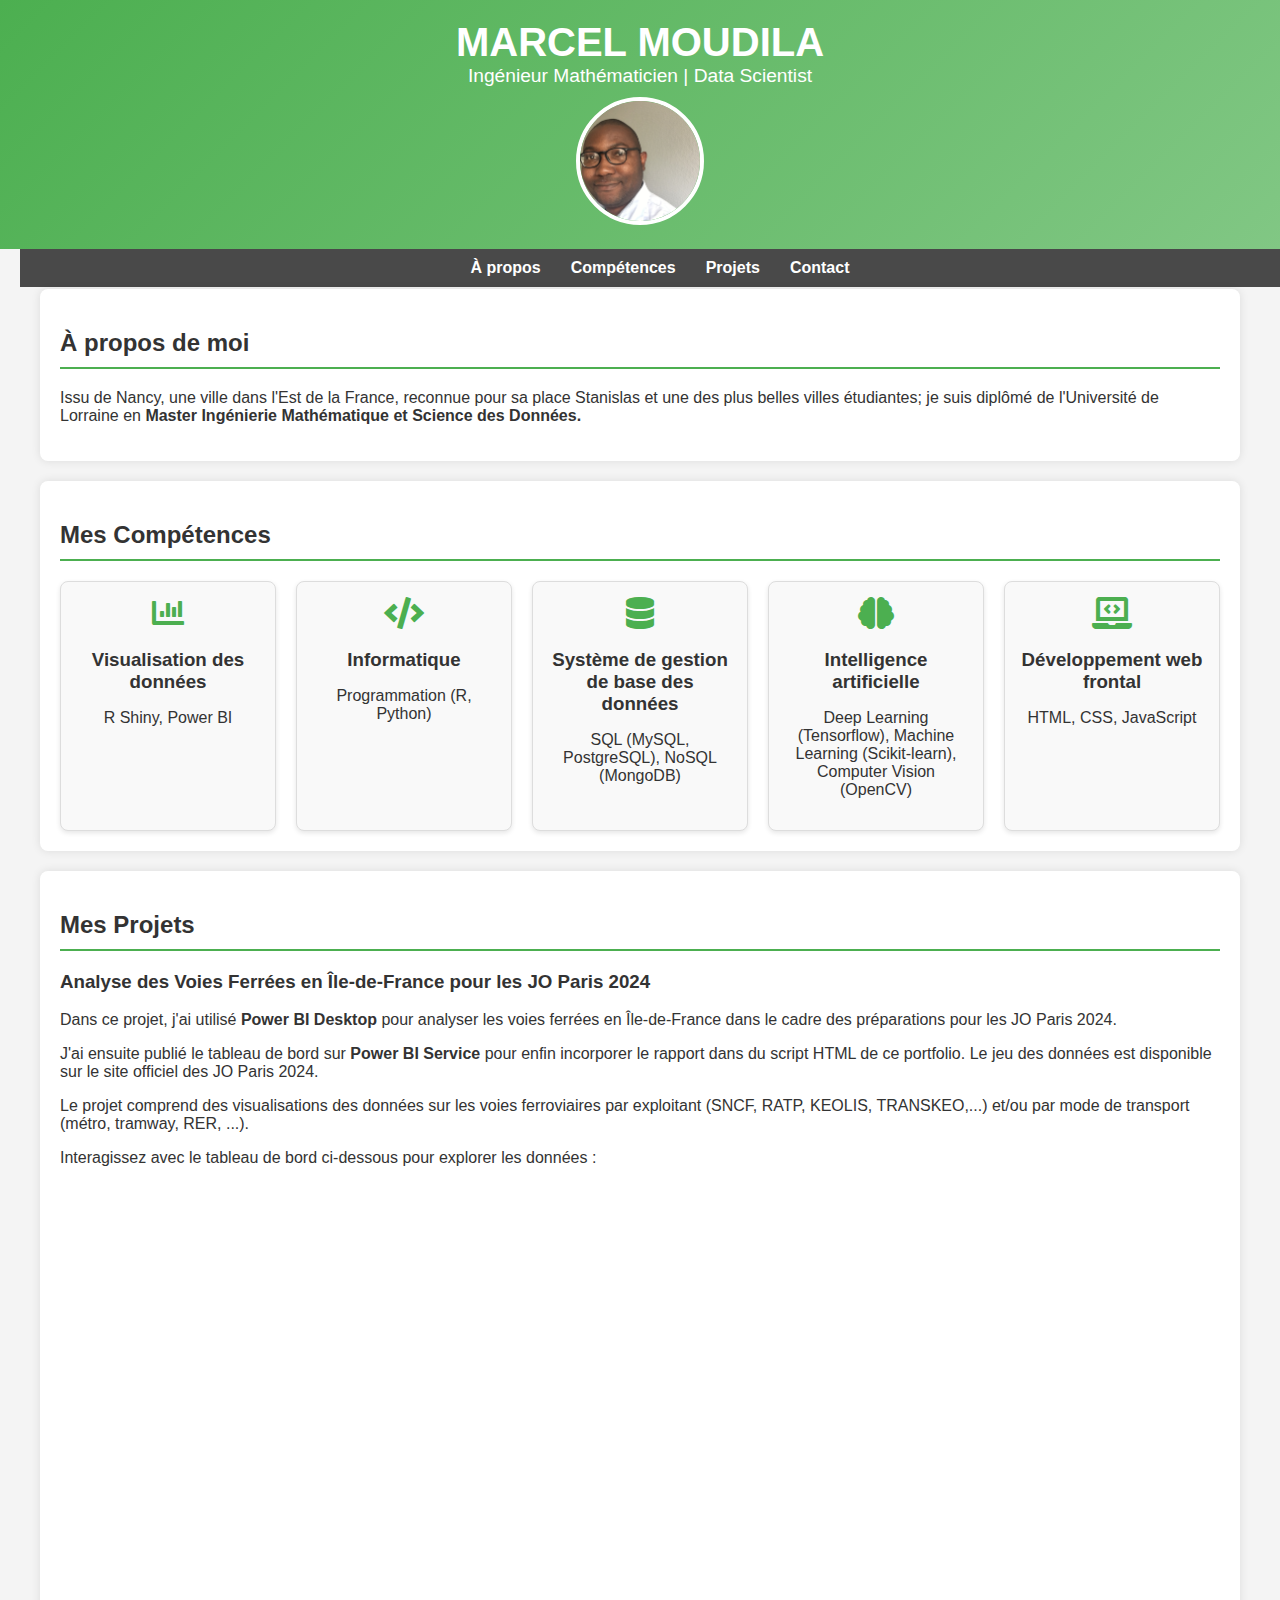
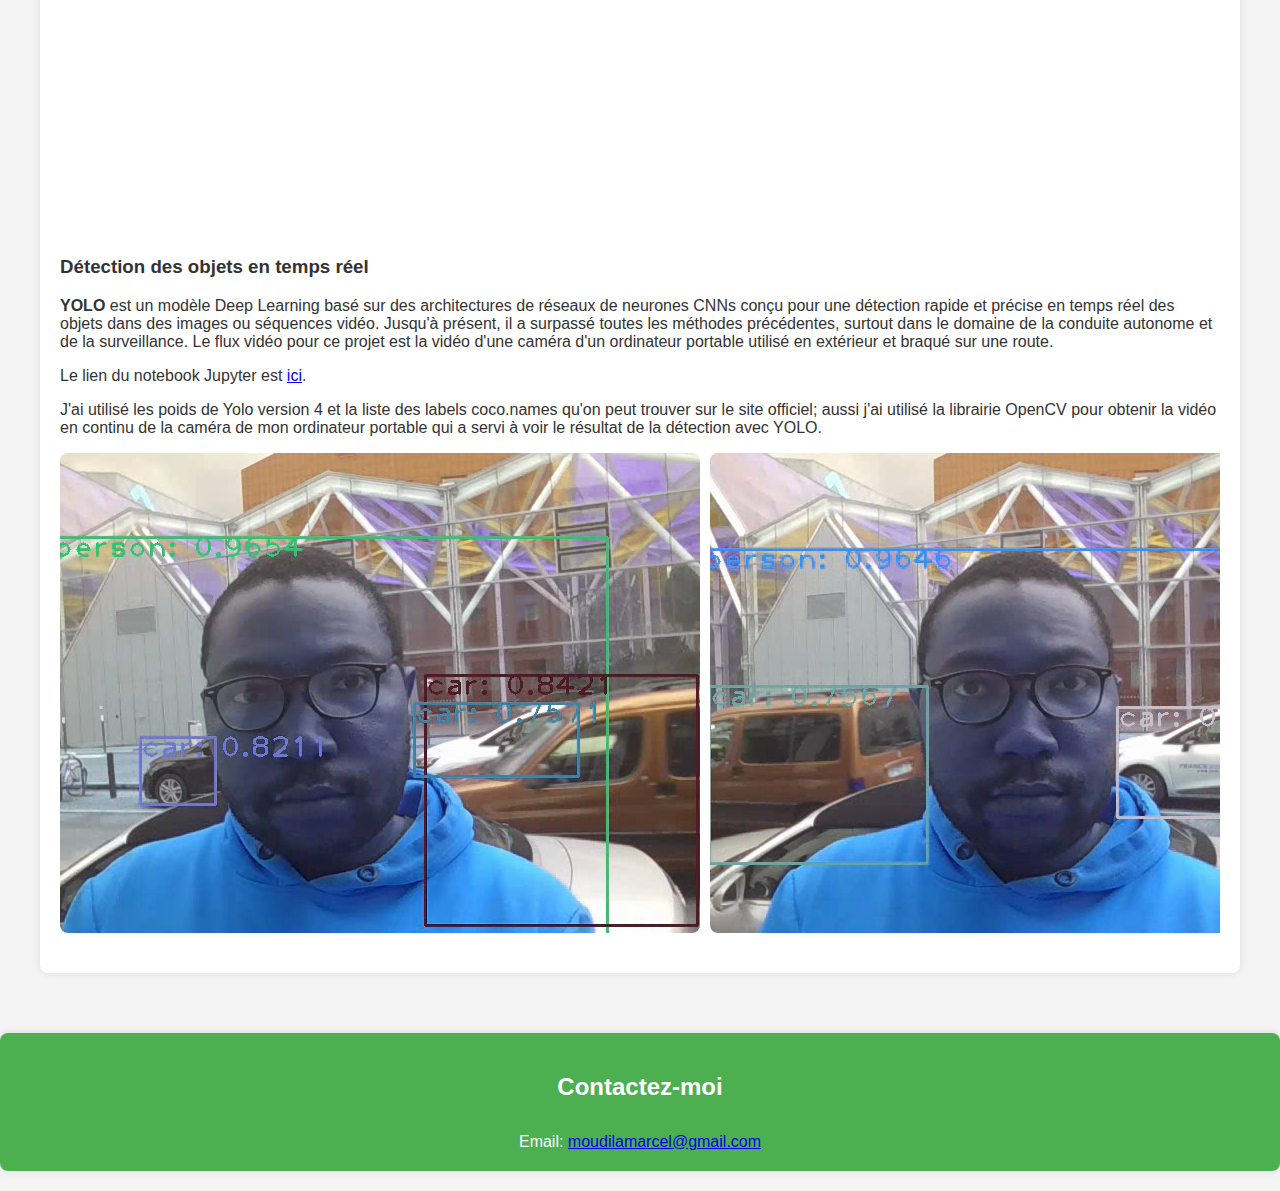
==== commit 812af1c5: "Mise à jour du fichier html et css avec les modifications" ====
--- a/index.html
+++ b/index.html
@@ -5,75 +5,101 @@
     <meta name="viewport" content="width=device-width, initial-scale=1.0">
     <title>Mon Portfolio</title>
     <link rel="stylesheet" href="css/styles.css">
+    <link rel="stylesheet" href="https://cdnjs.cloudflare.com/ajax/libs/font-awesome/5.15.4/css/all.min.css"> <!-- Font Awesome -->
 </head>
 <body>
     <header>
         <div class="header-content">
-            <h1>MARCEL MOUDILA. Ingénieur Mathématicien | Data Scientist</h1>
-            <img src="images/moi.jpeg" alt="Marcel Moudila" class="header-image">
+            <div class="header-text">
+                <h1>MARCEL MOUDILA</h1>
+                <p>Ingénieur Mathématicien | Data Scientist</p>
+            </div>
+            <div class="header-image">
+                <img src="images/moi.jpeg" alt="Marcel Moudila">
+            </div>
         </div>
+        <nav class="main-nav">
+            <ul>
+                <li><a href="#about">À propos</a></li>
+                <li><a href="#skills">Compétences</a></li>
+                <li><a href="#projects">Projets</a></li>
+                <li><a href="#contact">Contact</a></li>
+            </ul>
+        </nav>
     </header>
-    <nav>
-        <ul>
-            <li><a href="#about">À propos</a></li>
-            <li><a href="#skills">Compétences</a></li>
-            <li><a href="#projects">Projets</a></li>
-            <li><a href="#contact">Contact</a></li>
-        </ul>
-    </nav>
+    
     <main>
-        <section class="left-side">
-            <section id="projects">
-                <h2>Mes Projets</h2>
-                <div class="project">
-                    <h3>Analyse des Voies Ferrées en Île-de-France pour les JO Paris 2024</h3>
-                    <div class="responsive-iframe-container">
-                        <iframe title="testpowerbi" src="https://app.powerbi.com/view?r=eyJrIjoiZDFmNzhlZDMtZTI5Zi00YmIxLTlhODMtZTQ4ODY2OWY4YTljIiwidCI6IjE1ODcxNmNmLTQ2YjktNDhjYS04YzQ5LWM3YmI2N2U1NzVmMyIsImMiOjh9" frameborder="0" allowFullScreen="true"></iframe>
-                    </div>
-                    <p>Dans ce projet, j'ai utilisé <strong> Power BI Desktop</strong> pour analyser les voies ferrées en Île-de-France dans le cadre des préparations pour les JO Paris 2024.</p>
-                    <p>j'ai ensuite publié le tableau de bord sur <strong> Power BI Service </strong> pour enfin incorporer le rapport dans du script html de ce porfolio. Le jeu des données est disponible sur le site officiel des JO Paris 2024.</p> 
-                    <p>Le projet comprend des visualisations des données sur les voies ferroviaires par exploitant (SNCF, RATP, KEOLIS, TRANSKEO,...) et/ou par mode de transport (métro, tramway, RER, ...).</p>
-                    <p>Interagissez avec le tableau de bord ci-dessous pour explorer les données :</p>
-                    
+        <section id="about">
+            <h2>À propos de moi</h2>
+            <p>Issu de Nancy, une ville dans l'Est de la France, reconnue pour sa place Stanislas et une des plus belles villes étudiantes; je suis diplômé de l'Université de Lorraine en <strong>Master Ingénierie Mathématique et Science des Données.</strong></p>
+        </section>
+
+        <section id="skills">
+            <h2>Mes Compétences</h2>
+            <div class="skills-grid">
+                <div class="skill-card">
+                    <i class="fas fa-chart-bar"></i>
+                    <h3>Visualisation des données</h3>
+                    <p>R Shiny, Power BI</p>
                 </div>
-                <div class="project">
-                    <h3>Détection des objets en temps réel</h3>
-                    <div class="project-images">
-                        <img src="images/yolo3.png" alt="YOLO image 3">
-                        <img src="images/yolo2.png" alt="YOLO image 2">
-                        <img src="images/yolo1.png" alt="YOLO image 1">
-                    </div>
-                    <p> <strong>YOLO</strong> est un modèle Deep Learning basé sur des architectures de réseaux de neurones CNNs conçu pour une détection rapide et précise en temps réel des objets dans des images ou séquences vidéo. Jusqu'à présent, il a surpassé toutes les méthodes précédentes, surtout dans le domaine de la conduite autonome et de la surveillance. Le flux vidéo pour ce projet est la vidéo d'une caméra d'un ordinateur portable utilisé en extérieur et braqué sur une route.</p>
-                    <p>Le lien du notebook Jupyter est <a href="https://github.com/marcel-moudila/machine-learning_deep-learning/blob/main/notebook3.ipynb" target="_blank">ici</a>.</p>
-                    <p> J'ai utilisé les poids de Yolo version 4 et la liste des labels coco.names qu'on peut trouver sur le site officiel; aussi j'ai utilisé la librairie OpenCV pour obtenir la vidéo en continu de la caméra de mon ordinateur portable qui a servi à voir le résultat de la détection avec YOLO </p>
-                    
+                <div class="skill-card">
+                    <i class="fas fa-code"></i>
+                    <h3>Informatique</h3>
+                    <p>Programmation (R, Python)</p>
                 </div>
-            </section>
+                <div class="skill-card">
+                    <i class="fas fa-database"></i>
+                    <h3>Système de gestion de base des données</h3>
+                    <p>SQL (MySQL, PostgreSQL), NoSQL (MongoDB)</p>
+                </div>
+                <div class="skill-card">
+                    <i class="fas fa-brain"></i>
+                    <h3>Intelligence artificielle</h3>
+                    <p>Deep Learning (Tensorflow), Machine Learning (Scikit-learn), Computer Vision (OpenCV)</p>
+                </div>
+                <div class="skill-card">
+                    <i class="fas fa-laptop-code"></i>
+                    <h3>Développement web frontal</h3>
+                    <p>HTML, CSS, JavaScript</p>
+                </div>
+            </div>
         </section>
-        <section class="right-side">
-            <section id="about">
-                <h2>À propos de moi</h2>
-                <p>Issu de Nancy, une ville dans l'Est de la France, reconnue pour sa place Stanislas et une des plus belles villes étudiantes; je suis diplômé de l'Université de Lorraine en <strong>Master Ingébierie Mathématique et Science des Données.</strong></p>
-            </section>
-            <section id="skills">
-                <h2>Mes Compétences</h2>
-                <ul>
-                    <li><strong>Visualisation des données  : </strong> R shiny, Power BI  </li>
-                    <li><strong>Informatique : </strong> programmation (R, Python) </li>
-                    <li><strong>Système de gestion de base des données : </strong> SQL (MySQL, PostegreSQL), NoSQL (MongoDB) </li>
-                    <li><strong>Intelligence artificielle : </strong> deep learning (Tensorflow), machine learning (Scikit learn), computer vision (OpenCV) </li>
-                    <li><strong>Développement web frontal</strong> : Html , CSS, Javascript </li>
-                </ul>
-            </section>
+        
+        <section id="projects">
+            <h2>Mes Projets</h2>
+            <div class="project">
+                <h3>Analyse des Voies Ferrées en Île-de-France pour les JO Paris 2024</h3>
+                <p>Dans ce projet, j'ai utilisé <strong> Power BI Desktop</strong> pour analyser les voies ferrées en Île-de-France dans le cadre des préparations pour les JO Paris 2024.</p>
+                <p>J'ai ensuite publié le tableau de bord sur <strong> Power BI Service </strong> pour enfin incorporer le rapport dans du script HTML de ce portfolio. Le jeu des données est disponible sur le site officiel des JO Paris 2024.</p>
+                <p>Le projet comprend des visualisations des données sur les voies ferroviaires par exploitant (SNCF, RATP, KEOLIS, TRANSKEO,...) et/ou par mode de transport (métro, tramway, RER, ...).</p>
+                <p>Interagissez avec le tableau de bord ci-dessous pour explorer les données :</p>
+                <div class="responsive-iframe-container">
+                    <iframe title="testpowerbi" src="https://app.powerbi.com/view?r=eyJrIjoiZDFmNzhlZDMtZTI5Zi00YmIxLTlhODMtZTQ4ODY2OWY4YTljIiwidCI6IjE1ODcxNmNmLTQ2YjktNDhjYS04YzQ5LWM3YmI2N2U1NzVmMyIsImMiOjh9" frameborder="0" allowfullscreen="true"></iframe>
+                </div>
+                
+            </div>
+            <div class="project">
+                <h3>Détection des objets en temps réel</h3>
+                <p><strong>YOLO</strong> est un modèle Deep Learning basé sur des architectures de réseaux de neurones CNNs conçu pour une détection rapide et précise en temps réel des objets dans des images ou séquences vidéo. Jusqu'à présent, il a surpassé toutes les méthodes précédentes, surtout dans le domaine de la conduite autonome et de la surveillance. Le flux vidéo pour ce projet est la vidéo d'une caméra d'un ordinateur portable utilisé en extérieur et braqué sur une route.</p>
+                <p>Le lien du notebook Jupyter est <a href="https://github.com/marcel-moudila/machine-learning_deep-learning/blob/main/notebook3.ipynb" target="_blank">ici</a>.</p>
+                <p>J'ai utilisé les poids de Yolo version 4 et la liste des labels coco.names qu'on peut trouver sur le site officiel; aussi j'ai utilisé la librairie OpenCV pour obtenir la vidéo en continu de la caméra de mon ordinateur portable qui a servi à voir le résultat de la détection avec YOLO.</p>
+                <div class="project-images">
+                    <img src="images/yolo3.png" alt="YOLO image 3">
+                    <img src="images/yolo2.png" alt="YOLO image 2">
+                    <img src="images/yolo1.png" alt="YOLO image 1">
+                </div>
+                
+            </div>
         </section>
     </main>
+
     <section id="contact">
         <h2>Contactez-moi</h2>
-        <p>Email: moudilamarcel@gmail.com</p>
+        <p>Email: <a href="mailto:moudilamarcel@gmail.com">moudilamarcel@gmail.com</a></p>
     </section>
-    <footer>
-        <p>&copy; 2024 Marcel Moudila. Tous droits réservés.</p>
-    </footer>
+
+    
+
     <script src="js/scripts.js"></script>
 </body>
 </html>
--- a/css/styles.css
+++ b/css/styles.css
@@ -1,5 +1,3 @@
-/* styles.css */
-
 /* Style global pour le corps de la page */
 body {
     font-family: Arial, sans-serif;
@@ -11,41 +9,55 @@
 
 /* Style pour l'en-tête */
 header {
-    position: fixed; /* Fixe l'entête en haut de la page */
-    background-color: #4CAF50;
+    background: linear-gradient(135deg, #4CAF50, #81C784);
     color: white;
-    padding: 10px 20px;
-    position: relative; /* Pour positionner l'image */
-    overflow: hidden; /* Pour éviter que l'image dépasse */
+    padding: 20px;
+    text-align: center;
+    position: relative;
 }
 
-header .header-content {
+.header-content {
     display: flex;
+    flex-direction: column;
     align-items: center;
-    justify-content: space-between; /* Aligne le texte et l'image */
+    justify-content: center;
+    max-width: 1200px;
+    margin: 0 auto;
 }
 
-header h1 {
+.header-text h1 {
     margin: 0;
+    font-size: 2.5em;
+    font-weight: bold;
 }
 
-/* Style pour l'image en haut à droite */
-.header-image {
-    width: 100px; /* Ajustez la taille selon vos besoins */
-    height: auto; /* Conserve le ratio d'aspect */
-    border-radius: 50%; /* Rend l'image ronde */
+.header-text p {
+    margin: 0;
+    font-size: 1.2em;
+}
+
+.header-image img {
+    width: 120px;
+    height: 120px;
+    border-radius: 50%;
+    border: 4px solid white;
+    object-fit: cover;
+    margin-top: 10px;
 }
 
 /* Style pour la navigation */
 nav {
-    background-color: #333;
-    color: white;
+    background: rgba(0, 0, 0, 0.7);
+    padding: 10px 0;
+    position: absolute;
+    top: 100%;
+    width: 100%;
 }
 
 nav ul {
     list-style: none;
+    margin: 0;
     padding: 0;
-    margin: 0;
     display: flex;
     justify-content: center;
 }
@@ -57,45 +69,59 @@
 nav ul li a {
     color: white;
     text-decoration: none;
+    font-weight: bold;
 }
 
 nav ul li a:hover {
     text-decoration: underline;
 }
 
-/* Style pour les sections principales */
+/* Style pour le contenu principal */
 main {
-    display: flex;
-    justify-content: space-between;
-    flex-wrap: wrap;
-    gap: 20px;
-}
-
-/* Style pour la partie gauche (Projets) */
-.left-side {
-    flex: 1;
     padding: 20px;
-    max-width: 80%;
-}
-
-/* Style pour la partie droite (À propos et Compétences) */
-.right-side {
-    flex: 1;
-    padding: 20px;
-    max-width: 15%;
+    max-width: 1200px;
+    margin: 0 auto;
 }
 
 /* Style pour les sections */
 section {
+    background-color: white;
     padding: 20px;
-    margin: 20px auto;
-    background-color: white;
+    margin: 20px 0;
     box-shadow: 0 0 10px rgba(0, 0, 0, 0.1);
+    border-radius: 8px;
 }
 
 section h2 {
     border-bottom: 2px solid #4CAF50;
     padding-bottom: 10px;
+    margin-bottom: 20px;
+}
+
+/* Style pour la grille des compétences */
+.skills-grid {
+    display: grid;
+    grid-template-columns: repeat(auto-fit, minmax(200px, 1fr));
+    gap: 20px;
+}
+
+.skill-card {
+    background: #f9f9f9;
+    border: 1px solid #ddd;
+    border-radius: 8px;
+    padding: 15px;
+    text-align: center;
+    box-shadow: 0 2px 5px rgba(0, 0, 0, 0.1);
+}
+
+.skill-card i {
+    font-size: 2em;
+    color: #4CAF50;
+    margin-bottom: 10px;
+}
+
+.skill-card h3 {
+    margin: 10px 0;
 }
 
 /* Style pour les projets */
@@ -103,14 +129,24 @@
     margin-bottom: 20px;
 }
 
-/* Style responsif pour les iframes */
+.project-images {
+    display: flex;
+    gap: 10px;
+    overflow-x: auto;
+}
+
+.project-images img {
+    max-width: 100%;
+    height: auto;
+    border-radius: 8px;
+}
+
 .responsive-iframe-container {
     position: relative;
-    padding-bottom: 56.25%; /* Ratio 16:9 */
+    padding-top: 56.25%; /* 16:9 aspect ratio */
     height: 0;
     overflow: hidden;
     max-width: 100%;
-    background: #f4f4f4;
 }
 
 .responsive-iframe-container iframe {
@@ -119,79 +155,18 @@
     left: 0;
     width: 100%;
     height: 100%;
-    border: none;
-    border-radius: 8px;
 }
 
-/* Style pour les images des projets */
-.project-images {
-    display: flex;
-    justify-content: space-between; /* Éspace les images uniformément */
-    flex-wrap: wrap; /* Permet de passer à la ligne suivante si nécessaire */
-    gap: 10px; /* Espacement entre les images */
+/* Style pour la section contact */
+#contact {
+    background: #4CAF50;
+    color: white;
+    padding: 20px;
+    text-align: center;
 }
 
-.project-images img {
-    max-width: 30%; /* Ajuste la largeur maximale des images */
-    height: auto; /* Conserve le ratio d'aspect */
-    border-radius: 8px; /* Bords arrondis des images */
+#contact p {
+    margin: 0;
 }
 
-/* Style pour la liste des compétences */
-#skills ul {
-    list-style-type: none;
-    padding: 0;
-}
 
-#skills ul li {
-    background-color: #e0e0e0;
-    margin: 5px 0;
-    padding: 10px;
-    border-radius: 4px;
-}
-
-/* Style pour le formulaire de contact */
-form {
-    display: flex;
-    flex-direction: column;
-}
-
-form div {
-    margin-bottom: 10px;
-}
-
-form label {
-    display: block;
-    margin-bottom: 5px;
-}
-
-form input, form textarea {
-    width: 100%;
-    padding: 8px;
-    border: 1px solid #ccc;
-    border-radius: 4px;
-}
-
-form button {
-    background-color: #4CAF50;
-    color: white;
-    border: none;
-    padding: 10px 15px;
-    border-radius: 4px;
-    cursor: pointer;
-}
-
-form button:hover {
-    background-color: #45a049;
-}
-
-/* Style pour le pied de page */
-footer {
-    text-align: center;
-    padding: 10px 0;
-    background-color: #333;
-    color: white;
-    position: relative;
-    bottom: 0;
-    width: 100%;
-}
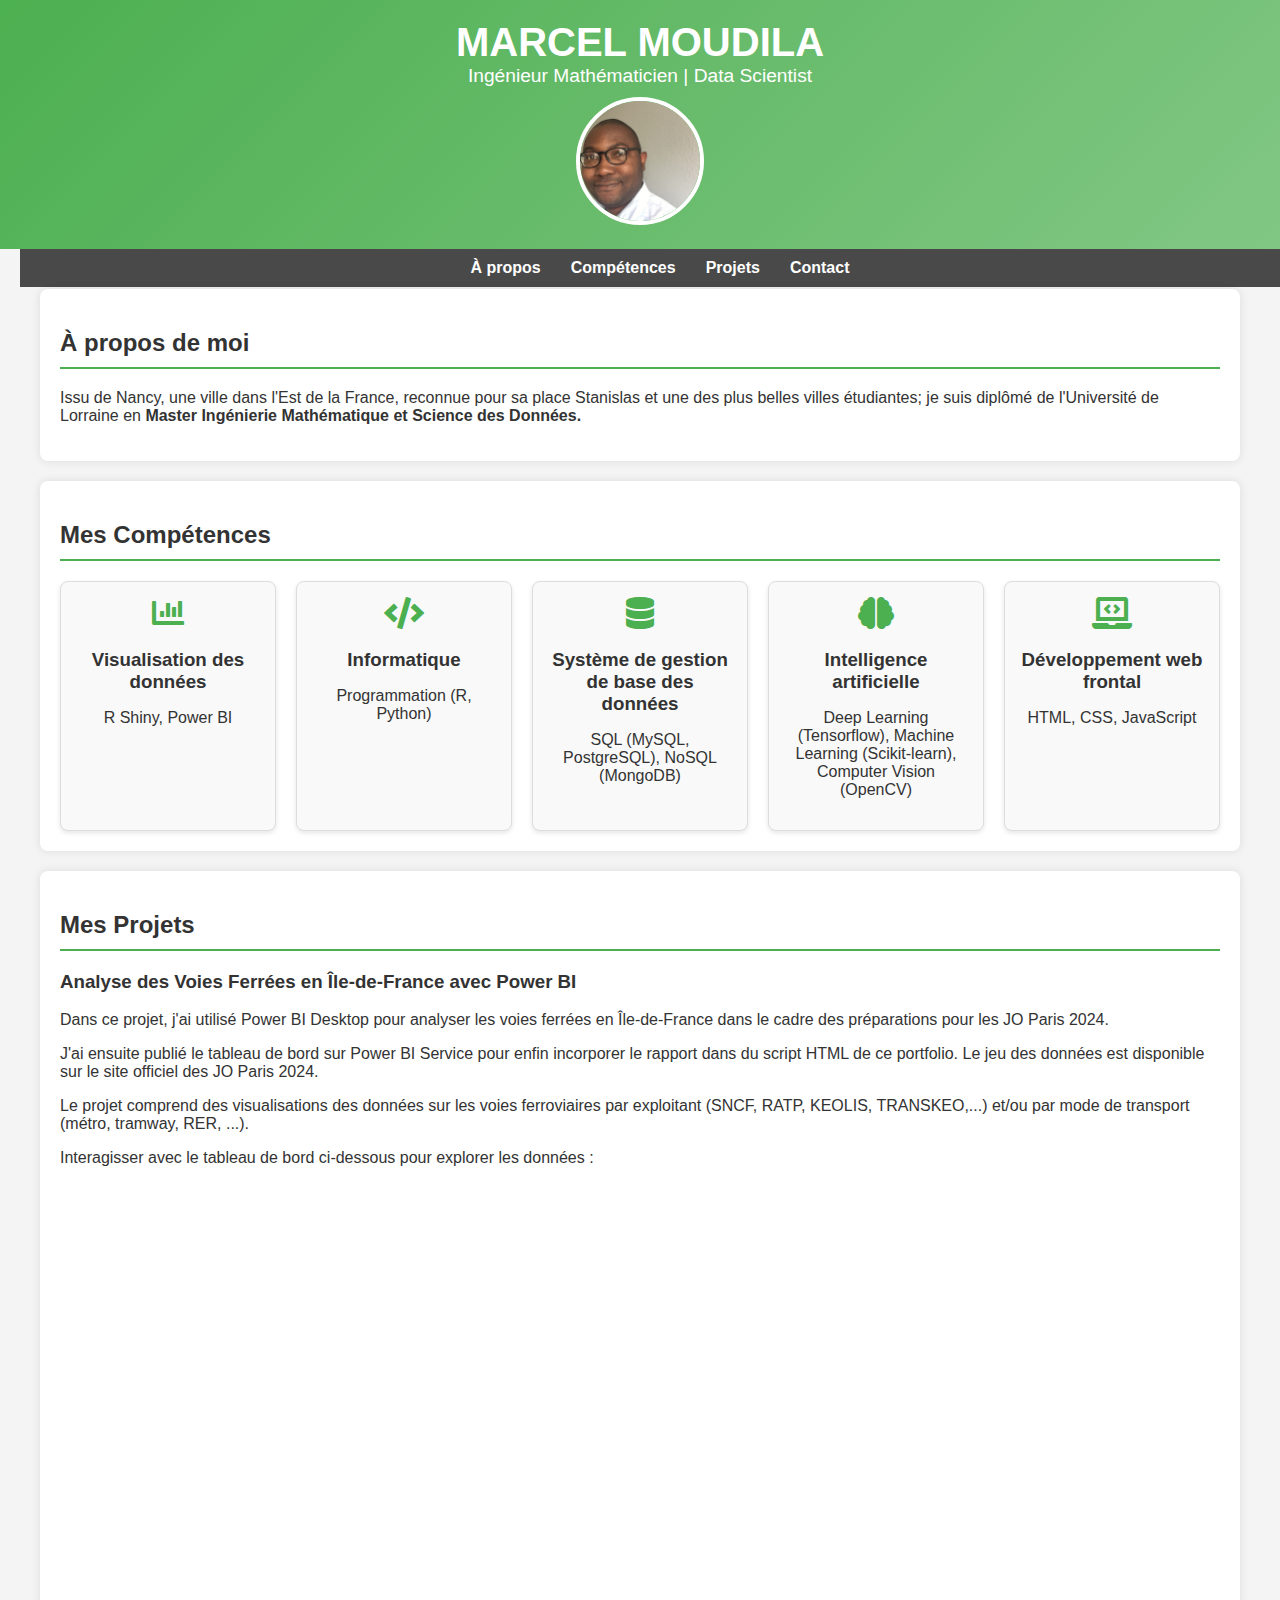
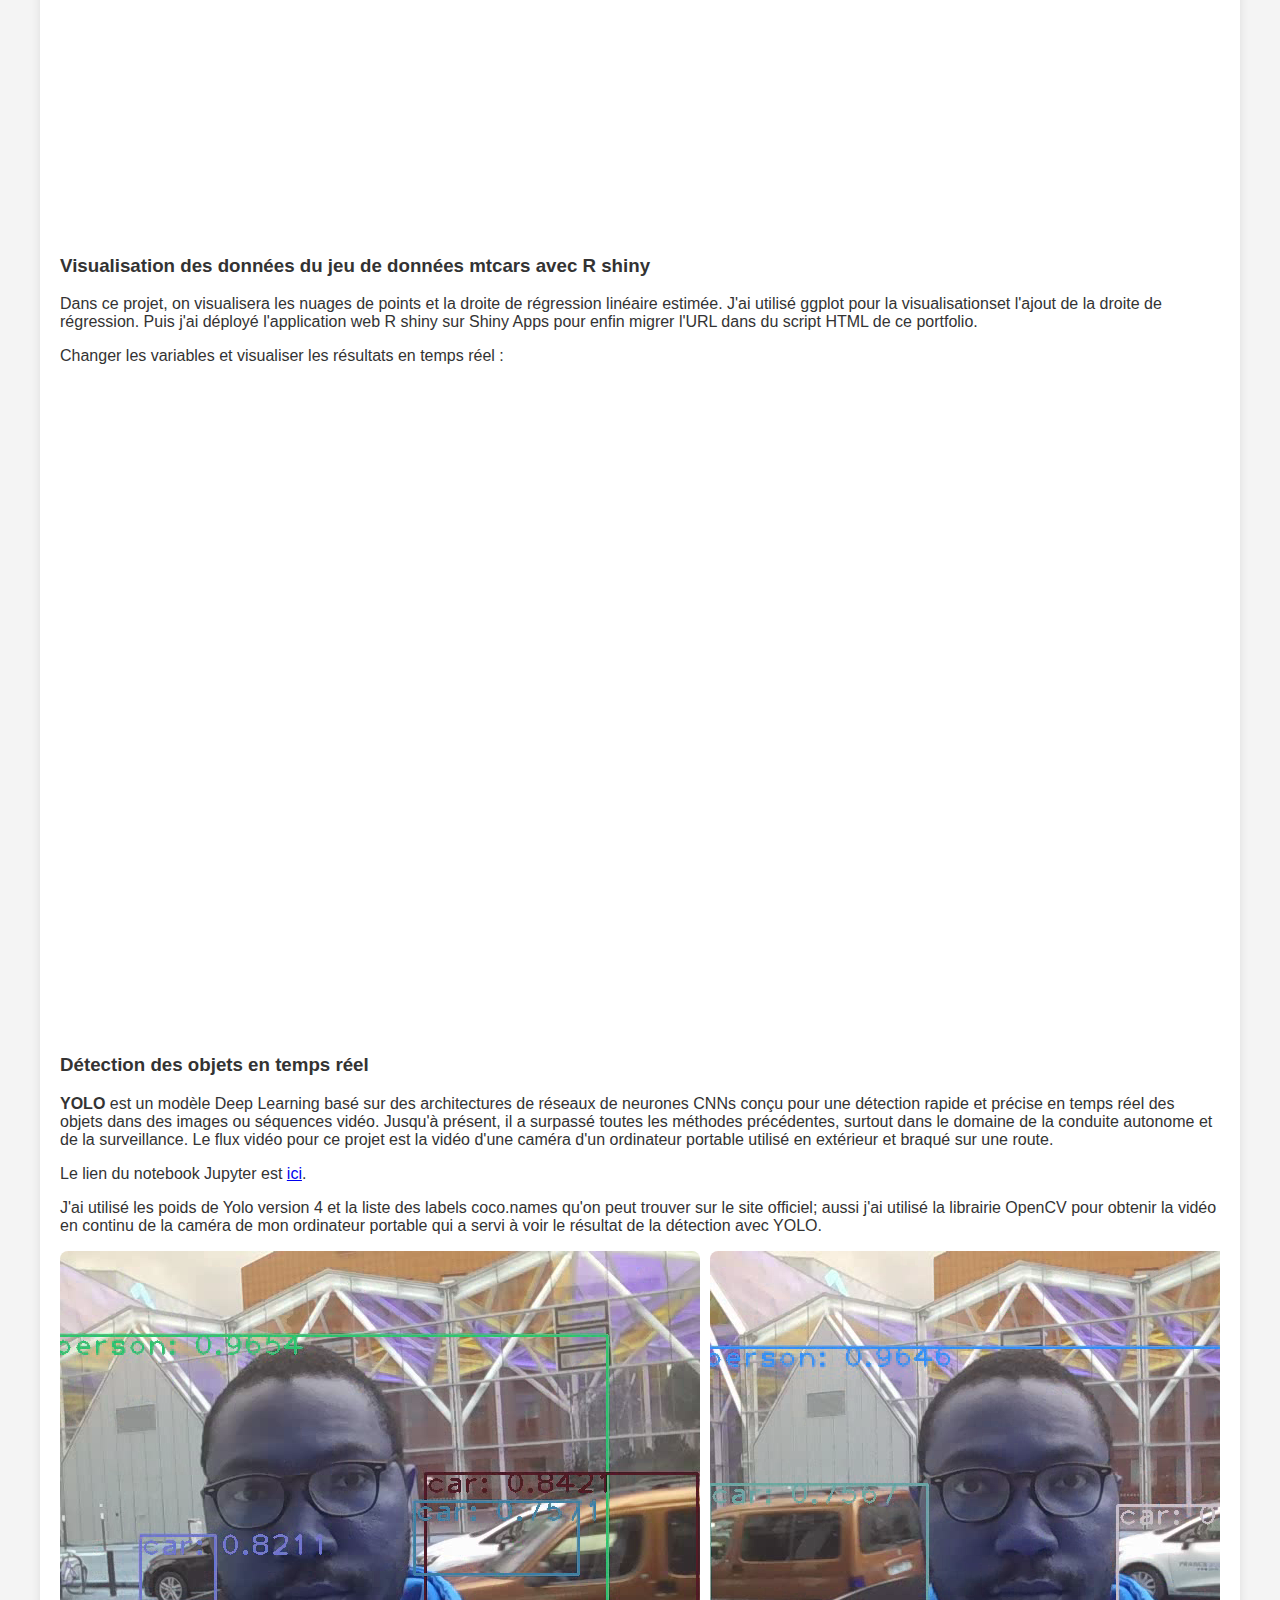
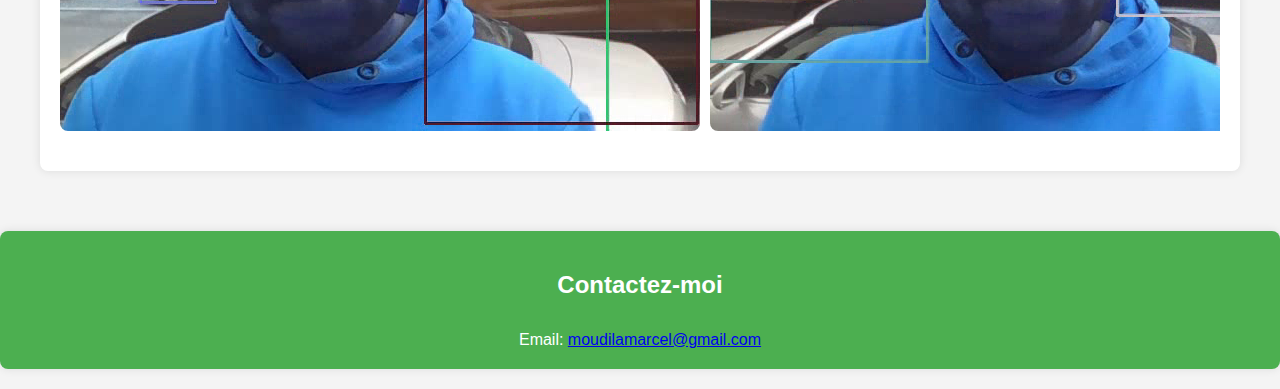
==== commit d0dc5ece: "nouveau projet" ====
--- a/index.html
+++ b/index.html
@@ -68,13 +68,21 @@
         <section id="projects">
             <h2>Mes Projets</h2>
             <div class="project">
-                <h3>Analyse des Voies Ferrées en Île-de-France pour les JO Paris 2024</h3>
-                <p>Dans ce projet, j'ai utilisé <strong> Power BI Desktop</strong> pour analyser les voies ferrées en Île-de-France dans le cadre des préparations pour les JO Paris 2024.</p>
-                <p>J'ai ensuite publié le tableau de bord sur <strong> Power BI Service </strong> pour enfin incorporer le rapport dans du script HTML de ce portfolio. Le jeu des données est disponible sur le site officiel des JO Paris 2024.</p>
+                <h3>Analyse des Voies Ferrées en Île-de-France avec Power BI</h3>
+                <p>Dans ce projet, j'ai utilisé  Power BI Desktop pour analyser les voies ferrées en Île-de-France dans le cadre des préparations pour les JO Paris 2024.</p>
+                <p>J'ai ensuite publié le tableau de bord sur  Power BI Service  pour enfin incorporer le rapport dans du script HTML de ce portfolio. Le jeu des données est disponible sur le site officiel des JO Paris 2024.</p>
                 <p>Le projet comprend des visualisations des données sur les voies ferroviaires par exploitant (SNCF, RATP, KEOLIS, TRANSKEO,...) et/ou par mode de transport (métro, tramway, RER, ...).</p>
-                <p>Interagissez avec le tableau de bord ci-dessous pour explorer les données :</p>
+                <p>Interagisser avec le tableau de bord ci-dessous pour explorer les données :</p>
                 <div class="responsive-iframe-container">
                     <iframe title="testpowerbi" src="https://app.powerbi.com/view?r=eyJrIjoiZDFmNzhlZDMtZTI5Zi00YmIxLTlhODMtZTQ4ODY2OWY4YTljIiwidCI6IjE1ODcxNmNmLTQ2YjktNDhjYS04YzQ5LWM3YmI2N2U1NzVmMyIsImMiOjh9" frameborder="0" allowfullscreen="true"></iframe>
+                </div>
+
+                <h3> Visualisation des données du jeu de données mtcars avec R shiny</h3>
+                <p> Dans ce projet, on visualisera les nuages de points et la droite de régression linéaire estimée. J'ai utilisé ggplot pour la visualisationset l'ajout de la droite de régression.
+                Puis j'ai déployé l'application web  R shiny sur Shiny Apps  pour enfin migrer l'URL dans du script HTML de ce portfolio. </p>
+                <p> Changer les variables et visualiser les résultats en temps réel : </p>
+                <div class="responsive-iframe-container">
+                    <iframe src="https://78pjcb-moudila-marcel.shinyapps.io/mtcars/" width="100%" height="600px" frameborder="0" allowfullscreen="true"></iframe>
                 </div>
                 
             </div>
@@ -102,4 +110,4 @@
 
     <script src="js/scripts.js"></script>
 </body>
-</html>
+</html>--- a/css/styles.css
+++ b/css/styles.css
@@ -167,6 +167,4 @@
 
 #contact p {
     margin: 0;
-}
-
-
+}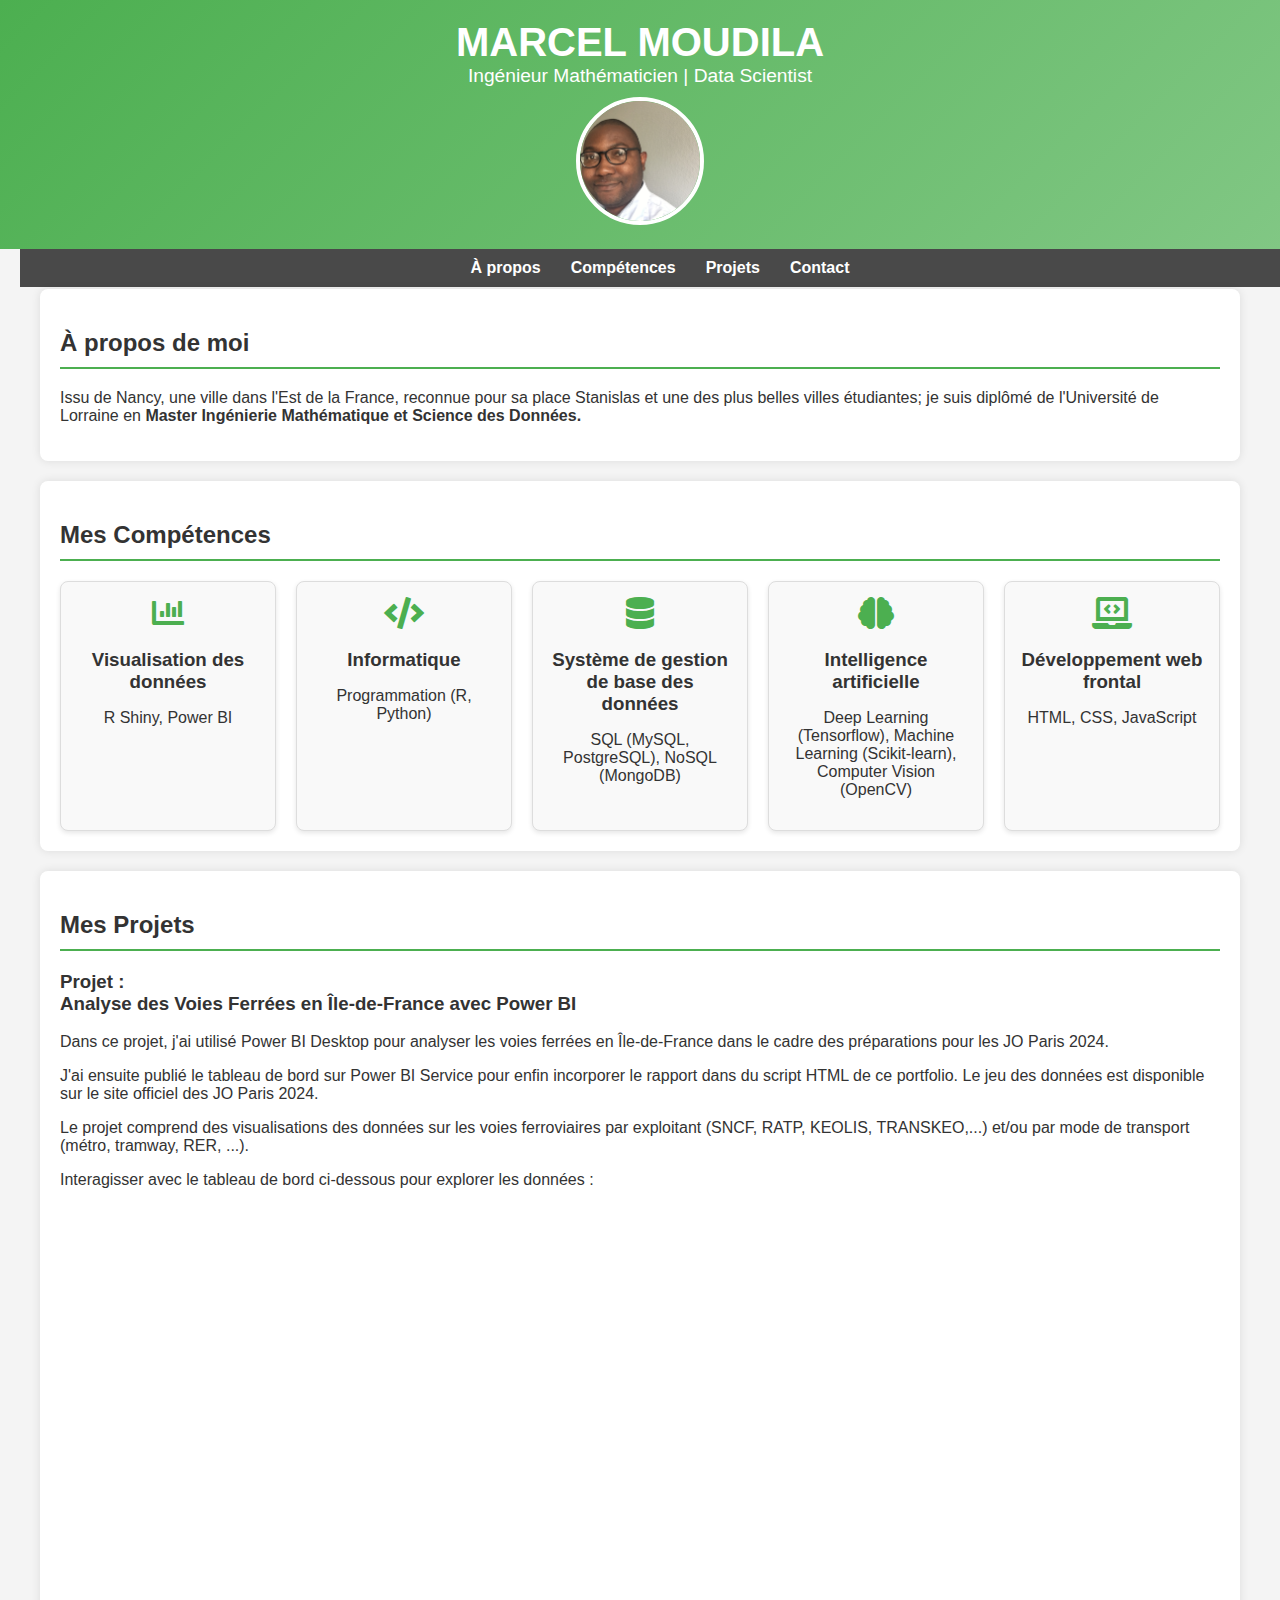
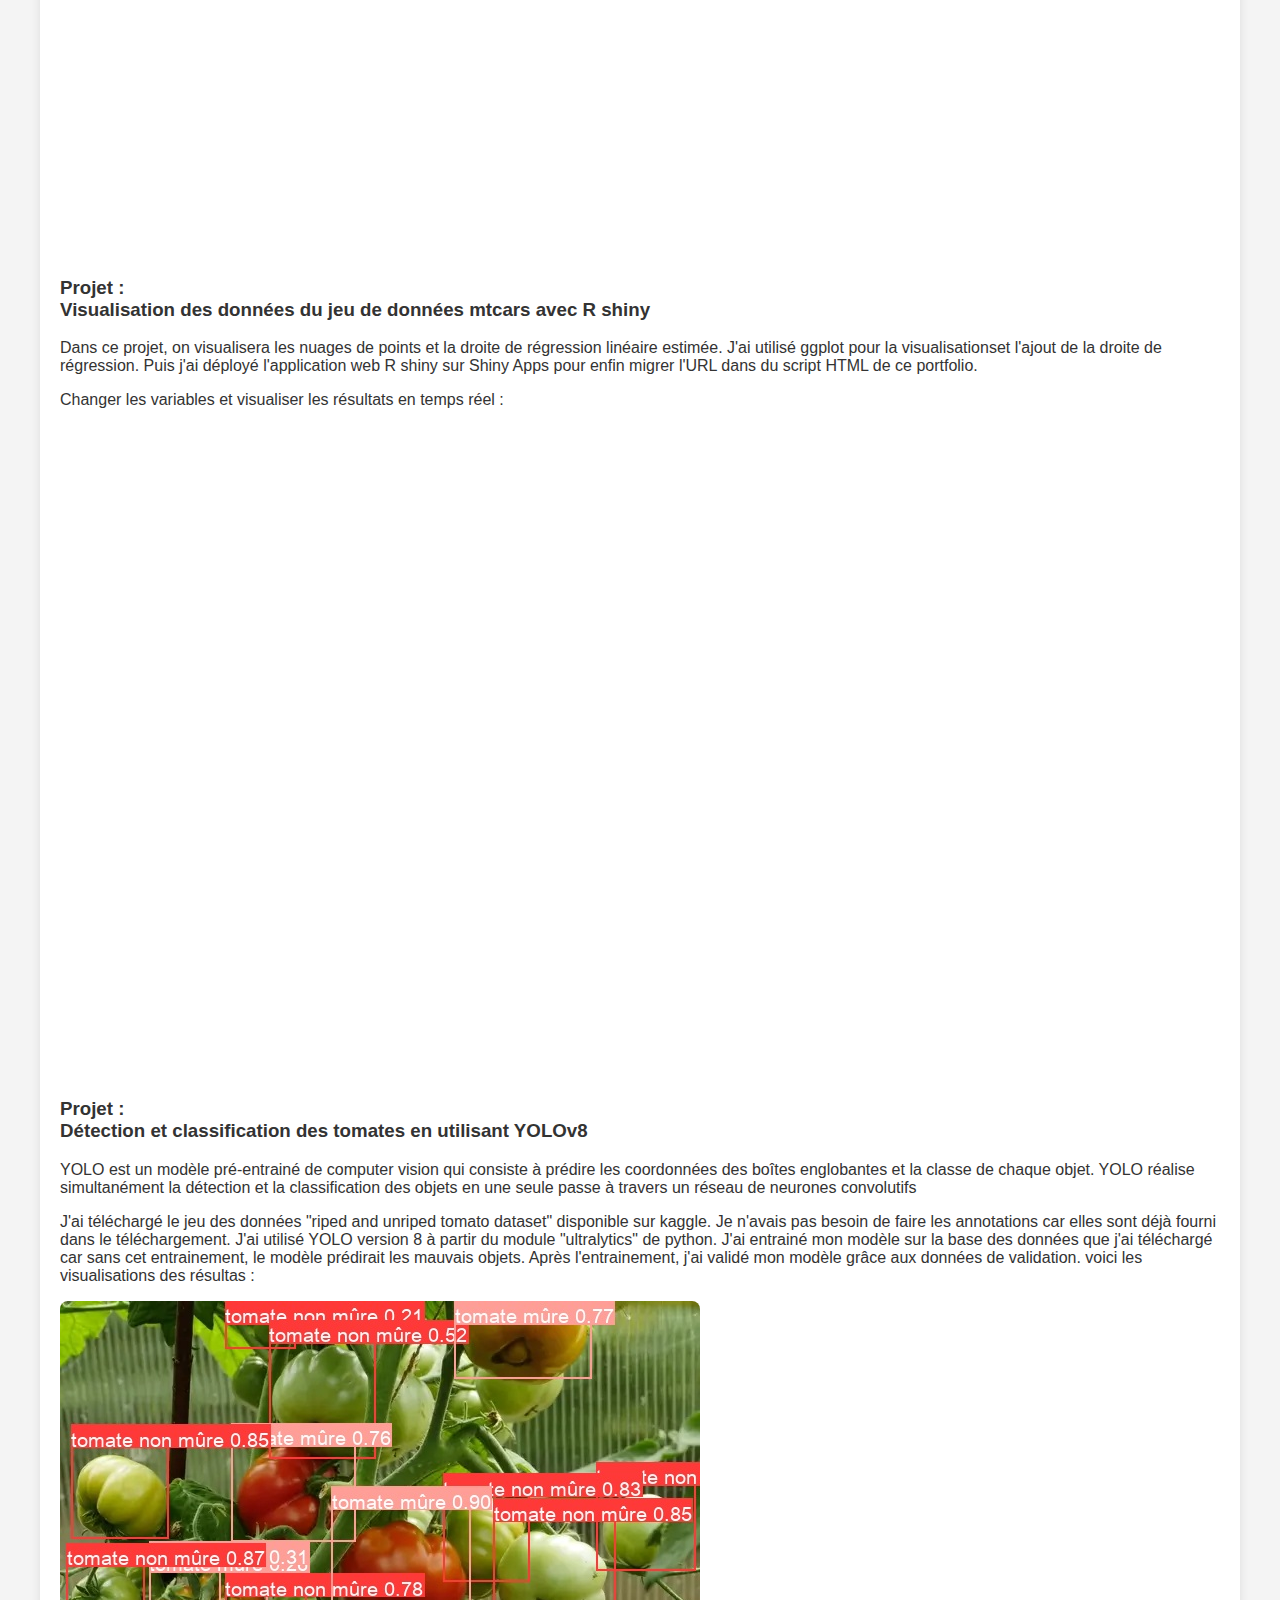
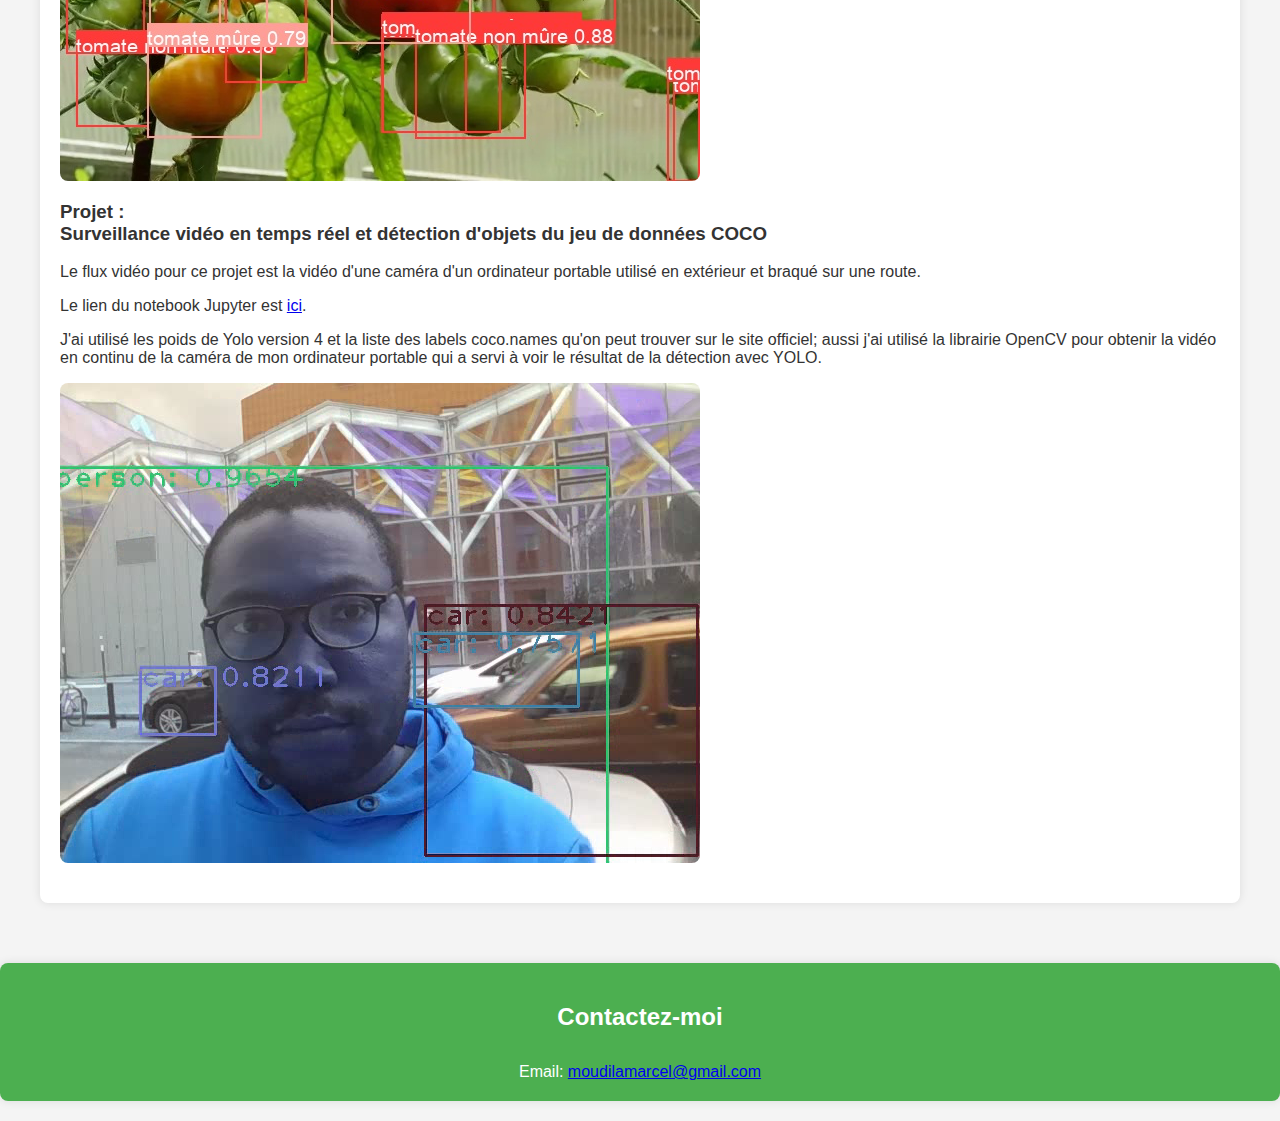
==== commit 85d76cf7: "nouveau projet" ====
--- a/index.html
+++ b/index.html
@@ -68,7 +68,7 @@
         <section id="projects">
             <h2>Mes Projets</h2>
             <div class="project">
-                <h3>Analyse des Voies Ferrées en Île-de-France avec Power BI</h3>
+                <h3> Projet : <br> Analyse des Voies Ferrées en Île-de-France avec Power BI</h3>
                 <p>Dans ce projet, j'ai utilisé  Power BI Desktop pour analyser les voies ferrées en Île-de-France dans le cadre des préparations pour les JO Paris 2024.</p>
                 <p>J'ai ensuite publié le tableau de bord sur  Power BI Service  pour enfin incorporer le rapport dans du script HTML de ce portfolio. Le jeu des données est disponible sur le site officiel des JO Paris 2024.</p>
                 <p>Le projet comprend des visualisations des données sur les voies ferroviaires par exploitant (SNCF, RATP, KEOLIS, TRANSKEO,...) et/ou par mode de transport (métro, tramway, RER, ...).</p>
@@ -77,7 +77,7 @@
                     <iframe title="testpowerbi" src="https://app.powerbi.com/view?r=eyJrIjoiZDFmNzhlZDMtZTI5Zi00YmIxLTlhODMtZTQ4ODY2OWY4YTljIiwidCI6IjE1ODcxNmNmLTQ2YjktNDhjYS04YzQ5LWM3YmI2N2U1NzVmMyIsImMiOjh9" frameborder="0" allowfullscreen="true"></iframe>
                 </div>
 
-                <h3> Visualisation des données du jeu de données mtcars avec R shiny</h3>
+                <h3> Projet : <br> Visualisation des données du jeu de données mtcars avec R shiny</h3>
                 <p> Dans ce projet, on visualisera les nuages de points et la droite de régression linéaire estimée. J'ai utilisé ggplot pour la visualisationset l'ajout de la droite de régression.
                 Puis j'ai déployé l'application web  R shiny sur Shiny Apps  pour enfin migrer l'URL dans du script HTML de ce portfolio. </p>
                 <p> Changer les variables et visualiser les résultats en temps réel : </p>
@@ -86,18 +86,40 @@
                 </div>
                 
             </div>
+
             <div class="project">
-                <h3>Détection des objets en temps réel</h3>
-                <p><strong>YOLO</strong> est un modèle Deep Learning basé sur des architectures de réseaux de neurones CNNs conçu pour une détection rapide et précise en temps réel des objets dans des images ou séquences vidéo. Jusqu'à présent, il a surpassé toutes les méthodes précédentes, surtout dans le domaine de la conduite autonome et de la surveillance. Le flux vidéo pour ce projet est la vidéo d'une caméra d'un ordinateur portable utilisé en extérieur et braqué sur une route.</p>
+                <h3> Projet : <br> Détection et classification des tomates en utilisant YOLOv8 </h3>
+                <p> YOLO est un modèle pré-entrainé de computer vision qui consiste à prédire les coordonnées
+                    des boîtes englobantes et la classe de chaque objet. YOLO réalise simultanément la détection et la classification des objets en une seule passe 
+                    à travers un réseau de neurones convolutifs 
+                </p>
+                <p> J'ai téléchargé le jeu des données "riped and unriped tomato dataset" disponible sur kaggle. Je n'avais pas besoin
+                    de faire les annotations car elles sont déjà fourni dans le téléchargement. J'ai utilisé YOLO version 8 à partir du module "ultralytics" de python.
+                J'ai entrainé mon modèle sur la base des données que j'ai téléchargé car sans cet entrainement, le modèle prédirait les mauvais objets. Après l'entrainement,
+                j'ai validé mon modèle grâce aux données de validation. voici les visualisations des résultas : 
+                </p>
+                <div class="project-images">
+                    <!--<img src="images/PR_curve-bis.png" alt="métrique recall precision">-->
+                    <img src="images/tomate1.jpg" alt="image de prédiction">
+                    <!--<img src="images/tomate2-bis.jpg" alt="autre image de prédiction">-->
+                </div>
+
+            </div>
+
+            <div class="project">
+                <h3>Projet : <br> Surveillance vidéo en temps réel et détection d'objets du jeu de données COCO</h3>
+                <p> Le flux vidéo pour ce projet est la vidéo d'une caméra d'un ordinateur portable utilisé en extérieur et braqué sur une route.</p>
                 <p>Le lien du notebook Jupyter est <a href="https://github.com/marcel-moudila/machine-learning_deep-learning/blob/main/notebook3.ipynb" target="_blank">ici</a>.</p>
-                <p>J'ai utilisé les poids de Yolo version 4 et la liste des labels coco.names qu'on peut trouver sur le site officiel; aussi j'ai utilisé la librairie OpenCV pour obtenir la vidéo en continu de la caméra de mon ordinateur portable qui a servi à voir le résultat de la détection avec YOLO.</p>
+                <p>J'ai utilisé les poids de Yolo version 4 et la liste des labels coco.names qu'on peut trouver sur le site officiel; aussi j'ai utilisé la librairie OpenCV pour obtenir 
+                    la vidéo en continu de la caméra de mon ordinateur portable qui a servi à voir le résultat de la détection avec YOLO.</p>
                 <div class="project-images">
-                    <img src="images/yolo3.png" alt="YOLO image 3">
-                    <img src="images/yolo2.png" alt="YOLO image 2">
-                    <img src="images/yolo1.png" alt="YOLO image 1">
+                    <img src="images/yolo3.png" alt="YOLO image ">
+                    <!--<img src="images/yolo2.png" alt="YOLO image 2">-->
+                    <!--<img src="images/yolo1.png" alt="YOLO image 1">-->
                 </div>
                 
             </div>
+
         </section>
     </main>
 
